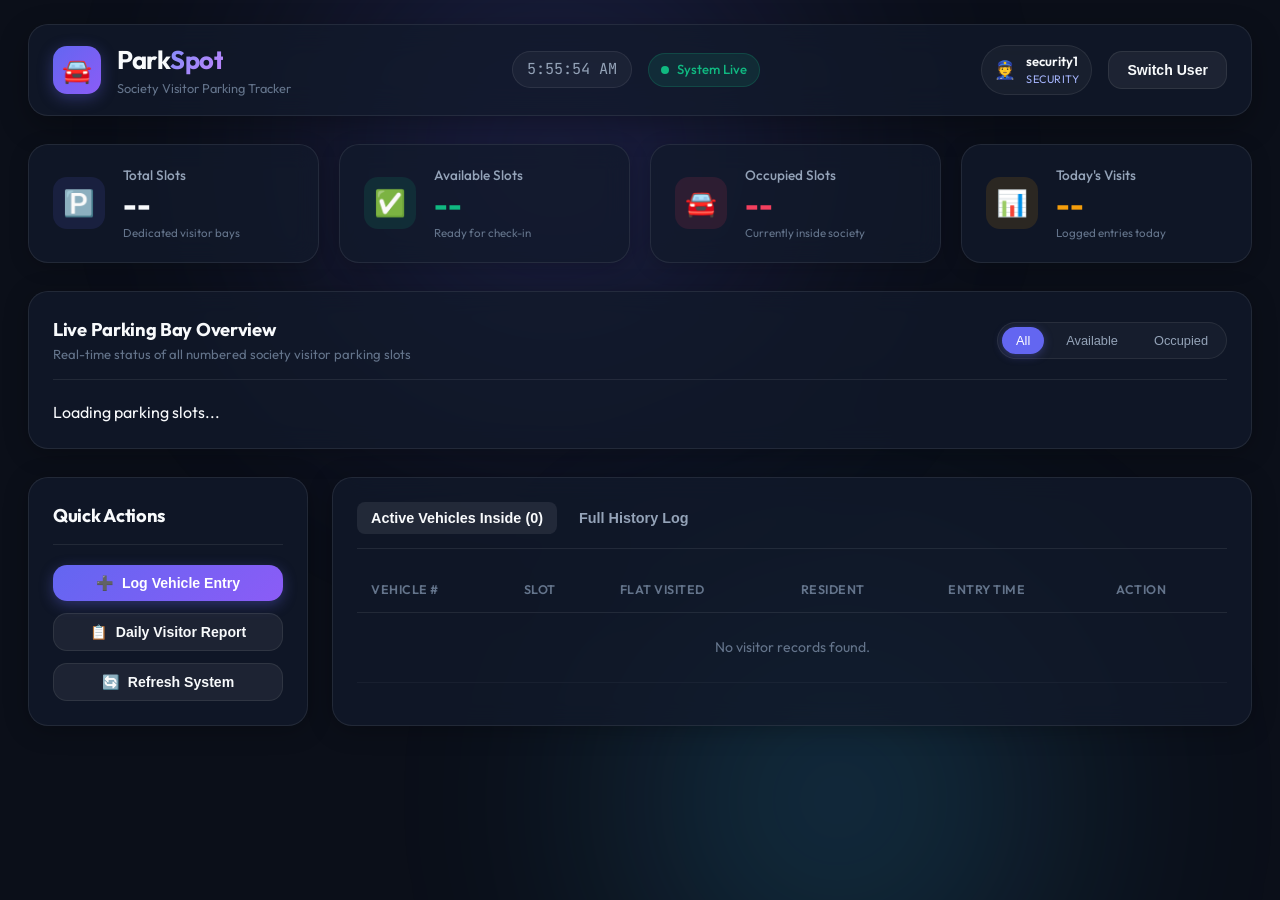
==== backend/src/main/resources/static/index.html @ 66706b8a "Add complete ParkSpot Spring Boot backend and frontend dashboard" ====
<!DOCTYPE html>
<html lang="en">
<head>
    <meta charset="UTF-8">
    <meta name="viewport" content="width=device-width, initial-scale=1.0">
    <title>ParkSpot — Society Visitor Parking Tracker</title>
    <meta name="description" content="A real-time smart visitor parking slot tracking and society access management system.">
    <!-- Google Fonts -->
    <link rel="preconnect" href="https://fonts.googleapis.com">
    <link rel="preconnect" href="https://fonts.gstatic.com" crossorigin>
    <link href="https://fonts.googleapis.com/css2?family=Outfit:wght@300;400;500;600;700;800&family=JetBrains+Mono:wght@400;500;700&display=swap" rel="stylesheet">
    <link rel="stylesheet" href="style.css">
</head>
<body>
    <!-- Background glowing ambient orbs -->
    <div class="bg-orb orb-primary"></div>
    <div class="bg-orb orb-secondary"></div>

    <div class="app-container">
        <!-- Top Navigation Bar -->
        <header class="navbar">
            <div class="brand">
                <div class="brand-icon">
                    <span class="pulse-ring"></span>
                    🚘
                </div>
                <div>
                    <h1 class="brand-title">Park<span>Spot</span></h1>
                    <p class="brand-tagline">Society Visitor Parking Tracker</p>
                </div>
            </div>

            <div class="nav-center">
                <div class="live-clock" id="live-clock">--:--:--</div>
                <div class="status-pill live-indicator">
                    <span class="blinking-dot"></span> System Live
                </div>
            </div>

            <div class="nav-actions">
                <div class="user-badge" id="user-badge">
                    <span class="user-avatar" id="user-avatar">👮</span>
                    <div class="user-info">
                        <span class="user-name" id="user-name">security1</span>
                        <span class="user-role" id="user-role">SECURITY</span>
                    </div>
                </div>
                <button class="btn btn-secondary" id="btn-auth" onclick="toggleAuthModal()">Switch User</button>
            </div>
        </header>

        <!-- Metrics Overview Section -->
        <section class="metrics-grid">
            <div class="metric-card" id="metric-total-card">
                <div class="metric-icon bg-indigo">🅿️</div>
                <div class="metric-content">
                    <span class="metric-label">Total Slots</span>
                    <h2 class="metric-value" id="stat-total-slots">--</h2>
                    <span class="metric-sub">Dedicated visitor bays</span>
                </div>
            </div>

            <div class="metric-card metric-card-free" id="metric-free-card">
                <div class="metric-icon bg-emerald">✅</div>
                <div class="metric-content">
                    <span class="metric-label">Available Slots</span>
                    <h2 class="metric-value text-emerald" id="stat-free-slots">--</h2>
                    <span class="metric-sub">Ready for check-in</span>
                </div>
            </div>

            <div class="metric-card metric-card-occupied" id="metric-occupied-card">
                <div class="metric-icon bg-rose">🚘</div>
                <div class="metric-content">
                    <span class="metric-label">Occupied Slots</span>
                    <h2 class="metric-value text-rose" id="stat-occupied-slots">--</h2>
                    <span class="metric-sub">Currently inside society</span>
                </div>
            </div>

            <div class="metric-card" id="metric-visits-card">
                <div class="metric-icon bg-amber">📊</div>
                <div class="metric-content">
                    <span class="metric-label">Today's Visits</span>
                    <h2 class="metric-value text-amber" id="stat-today-visits">--</h2>
                    <span class="metric-sub">Logged entries today</span>
                </div>
            </div>
        </section>

        <!-- Main Content Area -->
        <main class="main-layout">
            <!-- Left / Top: Interactive Parking Slot Bay -->
            <section class="card slot-bay-card">
                <div class="card-header">
                    <div>
                        <h3 class="card-title">Live Parking Bay Overview</h3>
                        <p class="card-subtitle">Real-time status of all numbered society visitor parking slots</p>
                    </div>
                    <div class="slot-filters">
                        <button class="filter-pill active" data-filter="ALL" onclick="filterSlots('ALL', this)">All</button>
                        <button class="filter-pill" data-filter="FREE" onclick="filterSlots('FREE', this)">Available</button>
                        <button class="filter-pill" data-filter="OCCUPIED" onclick="filterSlots('OCCUPIED', this)">Occupied</button>
                    </div>
                </div>

                <div class="slot-grid" id="slot-grid">
                    <!-- Populated dynamically via JS -->
                    <div class="loading-state">Loading parking slots...</div>
                </div>
            </section>

            <!-- Right / Bottom: Action Bar & Active Visitors Board -->
            <section class="content-split">
                <!-- Action Controls -->
                <div class="card actions-card">
                    <div class="card-header">
                        <h3 class="card-title">Quick Actions</h3>
                    </div>
                    <div class="actions-wrapper">
                        <button class="btn btn-primary btn-block" id="btn-open-entry-modal" onclick="openEntryModal()">
                            <span class="btn-icon">➕</span> Log Vehicle Entry
                        </button>
                        <button class="btn btn-secondary btn-block" id="btn-open-report-modal" onclick="openReportModal()">
                            <span class="btn-icon">📋</span> Daily Visitor Report
                        </button>
                        <button class="btn btn-secondary btn-block" id="btn-refresh-all" onclick="refreshData()">
                            <span class="btn-icon">🔄</span> Refresh System
                        </button>
                    </div>
                </div>

                <!-- Active Visitors Tracker -->
                <div class="card visitors-card">
                    <div class="card-header">
                        <div class="tabs-header">
                            <button class="tab-btn active" id="tab-active-btn" onclick="switchVisitorTab('ACTIVE')">
                                Active Vehicles Inside (<span id="active-count-badge">0</span>)
                            </button>
                            <button class="tab-btn" id="tab-history-btn" onclick="switchVisitorTab('HISTORY')">
                                Full History Log
                            </button>
                        </div>
                        <div class="search-box" id="history-search-container" style="display: none;">
                            <input type="text" id="visitor-search-input" placeholder="Search vehicle or flat..." oninput="handleSearchVisitors(this.value)">
                        </div>
                    </div>

                    <div class="table-container">
                        <table class="data-table" id="visitors-table">
                            <thead>
                                <tr>
                                    <th>Vehicle #</th>
                                    <th>Slot</th>
                                    <th>Flat Visited</th>
                                    <th>Resident</th>
                                    <th>Entry Time</th>
                                    <th id="th-exit-or-status">Action</th>
                                </tr>
                            </thead>
                            <tbody id="visitors-tbody">
                                <!-- Populated dynamically -->
                            </tbody>
                        </table>
                    </div>
                </div>
            </section>
        </main>
    </div>

    <!-- MODAL: Log Vehicle Entry -->
    <div class="modal-overlay" id="modal-entry">
        <div class="modal-box">
            <div class="modal-header">
                <div class="modal-title-group">
                    <span class="modal-badge-icon">🚘</span>
                    <h3>Register Vehicle Entry</h3>
                </div>
                <button class="modal-close-btn" onclick="closeModal('modal-entry')">&times;</button>
            </div>
            <form id="form-entry" onsubmit="handleRegisterEntry(event)">
                <div class="form-group">
                    <label for="input-vehicle-number">Vehicle Registration Number</label>
                    <input type="text" id="input-vehicle-number" class="form-control" placeholder="e.g. TN38AB1234" required autocomplete="off" style="text-transform: uppercase;">
                    <span class="form-hint">Standard format: State + District + Series + Digits</span>
                </div>

                <div class="form-row">
                    <div class="form-group">
                        <label for="select-flat">Flat Being Visited</label>
                        <select id="select-flat" class="form-control" required>
                            <option value="">Select Flat...</option>
                        </select>
                    </div>

                    <div class="form-group">
                        <label for="select-slot">Assign Parking Slot</label>
                        <select id="select-slot" class="form-control" required>
                            <option value="">Select Free Slot...</option>
                        </select>
                    </div>
                </div>

                <div class="modal-alert-box alert-info">
                    ℹ️ <strong>Business Rule Enforced:</strong> The server will verify the slot is currently free and timestamp entry automatically. Occupied slots cannot be double-booked.
                </div>

                <div class="modal-footer">
                    <button type="button" class="btn btn-secondary" onclick="closeModal('modal-entry')">Cancel</button>
                    <button type="submit" class="btn btn-primary" id="btn-submit-entry">Confirm & Park Vehicle</button>
                </div>
            </form>
        </div>
    </div>

    <!-- MODAL: Daily Visitor Report -->
    <div class="modal-overlay" id="modal-report">
        <div class="modal-box modal-wide">
            <div class="modal-header">
                <div class="modal-title-group">
                    <span class="modal-badge-icon">📊</span>
                    <h3>Daily Society Visitor Report</h3>
                </div>
                <button class="modal-close-btn" onclick="closeModal('modal-report')">&times;</button>
            </div>
            
            <div class="report-controls">
                <div class="date-picker-group">
                    <label for="report-date-input">Select Date:</label>
                    <input type="date" id="report-date-input" class="form-control date-input" onchange="loadDailyReport(this.value)">
                </div>
                <div class="report-summary-badges">
                    <span class="badge badge-indigo">Total: <strong id="rep-stat-total">0</strong></span>
                    <span class="badge badge-rose">Still Inside: <strong id="rep-stat-inside">0</strong></span>
                    <span class="badge badge-emerald">Exited: <strong id="rep-stat-exited">0</strong></span>
                </div>
            </div>

            <div class="table-container report-table-container">
                <table class="data-table">
                    <thead>
                        <tr>
                            <th>Vehicle Number</th>
                            <th>Slot</th>
                            <th>Flat</th>
                            <th>Resident</th>
                            <th>Entry Time</th>
                            <th>Exit Time</th>
                            <th>Status</th>
                        </tr>
                    </thead>
                    <tbody id="report-tbody">
                        <!-- Populated dynamically -->
                    </tbody>
                </table>
            </div>

            <div class="modal-footer">
                <button type="button" class="btn btn-secondary" onclick="closeModal('modal-report')">Close</button>
            </div>
        </div>
    </div>

    <!-- MODAL: Switch / Login User -->
    <div class="modal-overlay" id="modal-auth">
        <div class="modal-box">
            <div class="modal-header">
                <div class="modal-title-group">
                    <span class="modal-badge-icon">🔐</span>
                    <h3>Switch User Account</h3>
                </div>
                <button class="modal-close-btn" onclick="closeModal('modal-auth')">&times;</button>
            </div>
            <form id="form-auth" onsubmit="handleLogin(event)">
                <div class="form-group">
                    <label for="input-username">Username</label>
                    <input type="text" id="input-username" class="form-control" placeholder="admin or security1" required autocomplete="username">
                </div>

                <div class="form-group">
                    <label for="input-password">Password</label>
                    <input type="password" id="input-password" class="form-control" placeholder="Password" required autocomplete="current-password">
                </div>

                <div class="quick-credentials">
                    <p class="quick-title">Quick Demo Logins:</p>
                    <div class="quick-btn-group">
                        <button type="button" class="btn btn-xs btn-outline" onclick="fillCredentials('security1', 'password123')">👮 Security Guard (security1)</button>
                        <button type="button" class="btn btn-xs btn-outline" onclick="fillCredentials('admin', 'admin123')">👑 Admin (admin)</button>
                    </div>
                </div>

                <div class="modal-footer">
                    <button type="button" class="btn btn-secondary" onclick="closeModal('modal-auth')">Cancel</button>
                    <button type="submit" class="btn btn-primary">Sign In & Generate JWT</button>
                </div>
            </form>
        </div>
    </div>

    <!-- Toast Notification Container -->
    <div class="toast-container" id="toast-container"></div>

    <script src="app.js"></script>
</body>
</html>
---- backend/src/main/resources/static/style.css ----
/* ========================================================
   ParkSpot — Modern Dark Glassmorphic Design System
   ======================================================== */

:root {
    --bg-main: #0b0f19;
    --bg-surface: rgba(18, 26, 43, 0.75);
    --bg-surface-hover: rgba(28, 39, 64, 0.85);
    --bg-card: rgba(23, 32, 54, 0.6);
    --border-color: rgba(255, 255, 255, 0.08);
    --border-focus: rgba(99, 102, 241, 0.5);

    --primary: #6366f1;
    --primary-hover: #4f46e5;
    --primary-glow: rgba(99, 102, 241, 0.35);

    --emerald: #10b981;
    --emerald-glow: rgba(16, 185, 129, 0.3);
    --emerald-bg: rgba(16, 185, 129, 0.12);

    --rose: #f43f5e;
    --rose-glow: rgba(244, 63, 94, 0.3);
    --rose-bg: rgba(244, 63, 94, 0.12);

    --amber: #f59e0b;
    --amber-glow: rgba(245, 158, 11, 0.3);
    --amber-bg: rgba(245, 158, 11, 0.12);

    --indigo-bg: rgba(99, 102, 241, 0.12);

    --text-primary: #f8fafc;
    --text-secondary: #94a3b8;
    --text-muted: #64748b;

    --radius-sm: 8px;
    --radius-md: 14px;
    --radius-lg: 20px;
    --radius-full: 9999px;

    --font-main: 'Outfit', -apple-system, BlinkMacSystemFont, 'Segoe UI', Roboto, sans-serif;
    --font-mono: 'JetBrains Mono', monospace;

    --transition: all 0.25s cubic-bezier(0.16, 1, 0.3, 1);
}

* {
    box-sizing: border-box;
    margin: 0;
    padding: 0;
}

body {
    background-color: var(--bg-main);
    color: var(--text-primary);
    font-family: var(--font-main);
    min-height: 100vh;
    overflow-x: hidden;
    position: relative;
    line-height: 1.5;
}

/* Ambient Background Lights */
.bg-orb {
    position: fixed;
    border-radius: 50%;
    filter: blur(120px);
    opacity: 0.25;
    z-index: -1;
    pointer-events: none;
}
.orb-primary {
    top: -150px;
    left: 20%;
    width: 600px;
    height: 600px;
    background: radial-gradient(circle, var(--primary), transparent);
}
.orb-secondary {
    bottom: -150px;
    right: 15%;
    width: 500px;
    height: 500px;
    background: radial-gradient(circle, #38bdf8, transparent);
}

.app-container {
    max-width: 1400px;
    margin: 0 auto;
    padding: 24px 28px 48px;
}

/* ========================================================
   Header & Navbar
   ======================================================== */
.navbar {
    display: flex;
    justify-content: space-between;
    align-items: center;
    padding: 16px 24px;
    background: var(--bg-surface);
    backdrop-filter: blur(16px);
    -webkit-backdrop-filter: blur(16px);
    border: 1px solid var(--border-color);
    border-radius: var(--radius-lg);
    margin-bottom: 28px;
    box-shadow: 0 10px 30px rgba(0, 0, 0, 0.3);
}

.brand {
    display: flex;
    align-items: center;
    gap: 16px;
}

.brand-icon {
    width: 48px;
    height: 48px;
    border-radius: var(--radius-md);
    background: linear-gradient(135deg, var(--primary), #8b5cf6);
    display: flex;
    align-items: center;
    justify-content: center;
    font-size: 1.5rem;
    position: relative;
    box-shadow: 0 4px 15px var(--primary-glow);
}

.brand-title {
    font-size: 1.6rem;
    font-weight: 700;
    letter-spacing: -0.5px;
}

.brand-title span {
    background: linear-gradient(135deg, #818cf8, #c084fc);
    -webkit-background-clip: text;
    -webkit-text-fill-color: transparent;
}

.brand-tagline {
    font-size: 0.8rem;
    color: var(--text-muted);
}

.nav-center {
    display: flex;
    align-items: center;
    gap: 16px;
}

.live-clock {
    font-family: var(--font-mono);
    font-size: 0.95rem;
    background: rgba(255, 255, 255, 0.04);
    padding: 6px 14px;
    border-radius: var(--radius-full);
    border: 1px solid var(--border-color);
    color: var(--text-secondary);
}

.status-pill {
    display: flex;
    align-items: center;
    gap: 8px;
    font-size: 0.82rem;
    padding: 6px 12px;
    border-radius: var(--radius-full);
    font-weight: 500;
}

.live-indicator {
    background: var(--emerald-bg);
    color: var(--emerald);
    border: 1px solid rgba(16, 185, 129, 0.2);
}

.blinking-dot {
    width: 8px;
    height: 8px;
    background-color: var(--emerald);
    border-radius: 50%;
    animation: blink 1.8s infinite;
}

@keyframes blink {
    0%, 100% { opacity: 1; transform: scale(1); }
    50% { opacity: 0.3; transform: scale(0.85); }
}

.nav-actions {
    display: flex;
    align-items: center;
    gap: 16px;
}

.user-badge {
    display: flex;
    align-items: center;
    gap: 10px;
    background: rgba(255, 255, 255, 0.04);
    padding: 6px 12px;
    border-radius: var(--radius-full);
    border: 1px solid var(--border-color);
}

.user-avatar {
    font-size: 1.1rem;
}

.user-info {
    display: flex;
    flex-direction: column;
}

.user-name {
    font-size: 0.82rem;
    font-weight: 600;
}

.user-role {
    font-size: 0.68rem;
    color: #a5b4fc;
    letter-spacing: 0.5px;
}

/* ========================================================
   Metrics Grid
   ======================================================== */
.metrics-grid {
    display: grid;
    grid-template-columns: repeat(auto-fit, minmax(240px, 1fr));
    gap: 20px;
    margin-bottom: 28px;
}

.metric-card {
    background: var(--bg-surface);
    backdrop-filter: blur(12px);
    border: 1px solid var(--border-color);
    border-radius: var(--radius-lg);
    padding: 20px 24px;
    display: flex;
    align-items: center;
    gap: 18px;
    box-shadow: 0 4px 20px rgba(0, 0, 0, 0.2);
    transition: var(--transition);
}

.metric-card:hover {
    transform: translateY(-3px);
    border-color: rgba(255, 255, 255, 0.15);
}

.metric-icon {
    width: 52px;
    height: 52px;
    border-radius: var(--radius-md);
    display: flex;
    align-items: center;
    justify-content: center;
    font-size: 1.6rem;
    flex-shrink: 0;
}

.bg-indigo { background: var(--indigo-bg); color: var(--primary); }
.bg-emerald { background: var(--emerald-bg); color: var(--emerald); }
.bg-rose { background: var(--rose-bg); color: var(--rose); }
.bg-amber { background: var(--amber-bg); color: var(--amber); }

.metric-content {
    display: flex;
    flex-direction: column;
}

.metric-label {
    font-size: 0.85rem;
    color: var(--text-secondary);
    font-weight: 500;
}

.metric-value {
    font-size: 1.85rem;
    font-weight: 800;
    line-height: 1.2;
    margin: 2px 0;
}

.metric-sub {
    font-size: 0.72rem;
    color: var(--text-muted);
}

.text-emerald { color: var(--emerald); }
.text-rose { color: var(--rose); }
.text-amber { color: var(--amber); }

/* ========================================================
   Card Containers
   ======================================================== */
.card {
    background: var(--bg-surface);
    backdrop-filter: blur(12px);
    border: 1px solid var(--border-color);
    border-radius: var(--radius-lg);
    padding: 24px;
    box-shadow: 0 4px 24px rgba(0, 0, 0, 0.25);
    margin-bottom: 28px;
}

.card-header {
    display: flex;
    justify-content: space-between;
    align-items: center;
    margin-bottom: 20px;
    padding-bottom: 14px;
    border-bottom: 1px solid var(--border-color);
}

.card-title {
    font-size: 1.15rem;
    font-weight: 700;
    letter-spacing: -0.3px;
}

.card-subtitle {
    font-size: 0.82rem;
    color: var(--text-muted);
    margin-top: 2px;
}

/* Slot Filters */
.slot-filters {
    display: flex;
    gap: 8px;
    background: rgba(255, 255, 255, 0.03);
    padding: 4px;
    border-radius: var(--radius-full);
    border: 1px solid var(--border-color);
}

.filter-pill {
    background: transparent;
    border: none;
    color: var(--text-secondary);
    padding: 6px 14px;
    border-radius: var(--radius-full);
    font-size: 0.8rem;
    font-weight: 500;
    cursor: pointer;
    transition: var(--transition);
}

.filter-pill.active {
    background: var(--primary);
    color: #fff;
    box-shadow: 0 2px 10px var(--primary-glow);
}

/* ========================================================
   Parking Slot Grid
   ======================================================== */
.slot-grid {
    display: grid;
    grid-template-columns: repeat(auto-fill, minmax(210px, 1fr));
    gap: 18px;
}

.slot-card {
    background: var(--bg-card);
    border: 1px solid var(--border-color);
    border-radius: var(--radius-md);
    padding: 16px;
    position: relative;
    display: flex;
    flex-direction: column;
    justify-content: space-between;
    min-height: 165px;
    transition: var(--transition);
    overflow: hidden;
}

.slot-card::before {
    content: '';
    position: absolute;
    top: 0;
    left: 0;
    right: 0;
    height: 4px;
    background: transparent;
    transition: var(--transition);
}

.slot-card.status-free {
    border-color: rgba(16, 185, 129, 0.25);
    background: linear-gradient(180deg, rgba(16, 185, 129, 0.05) 0%, rgba(18, 26, 43, 0.7) 100%);
    cursor: pointer;
}

.slot-card.status-free::before {
    background: var(--emerald);
    box-shadow: 0 0 10px var(--emerald-glow);
}

.slot-card.status-free:hover {
    transform: translateY(-4px);
    border-color: var(--emerald);
    box-shadow: 0 8px 24px rgba(16, 185, 129, 0.2);
}

.slot-card.status-occupied {
    border-color: rgba(244, 63, 94, 0.35);
    background: linear-gradient(180deg, rgba(244, 63, 94, 0.06) 0%, rgba(18, 26, 43, 0.8) 100%);
}

.slot-card.status-occupied::before {
    background: var(--rose);
    box-shadow: 0 0 10px var(--rose-glow);
}

.slot-card-top {
    display: flex;
    justify-content: space-between;
    align-items: center;
    margin-bottom: 12px;
}

.slot-number-badge {
    font-size: 1.15rem;
    font-weight: 800;
    font-family: var(--font-mono);
}

.slot-badge {
    font-size: 0.7rem;
    font-weight: 700;
    letter-spacing: 0.5px;
    padding: 3px 8px;
    border-radius: var(--radius-full);
}

.badge-free {
    background: var(--emerald-bg);
    color: var(--emerald);
    border: 1px solid rgba(16, 185, 129, 0.3);
}

.badge-occupied {
    background: var(--rose-bg);
    color: var(--rose);
    border: 1px solid rgba(244, 63, 94, 0.3);
}

/* Number Plate Badge */
.number-plate {
    background: #facc15;
    color: #1e293b;
    font-family: var(--font-mono);
    font-weight: 700;
    font-size: 0.95rem;
    letter-spacing: 1px;
    padding: 6px 10px;
    border-radius: var(--radius-sm);
    text-align: center;
    box-shadow: 0 2px 8px rgba(0, 0, 0, 0.4), inset 0 1px 0 rgba(255, 255, 255, 0.6);
    border: 1px solid #ca8a04;
    margin: 8px 0;
}

.slot-details {
    font-size: 0.78rem;
    color: var(--text-secondary);
    display: flex;
    flex-direction: column;
    gap: 3px;
    margin-bottom: 12px;
}

.slot-details strong {
    color: var(--text-primary);
}

.slot-free-hint {
    color: var(--emerald);
    font-size: 0.78rem;
    display: flex;
    align-items: center;
    gap: 4px;
    margin: 18px 0;
}

/* ========================================================
   Content Split Layout (Actions + Table)
   ======================================================== */
.content-split {
    display: grid;
    grid-template-columns: 280px 1fr;
    gap: 24px;
}

.actions-wrapper {
    display: flex;
    flex-direction: column;
    gap: 12px;
}

/* Tabs */
.tabs-header {
    display: flex;
    gap: 8px;
}

.tab-btn {
    background: transparent;
    border: none;
    color: var(--text-secondary);
    font-size: 0.9rem;
    font-weight: 600;
    padding: 8px 14px;
    border-radius: var(--radius-sm);
    cursor: pointer;
    transition: var(--transition);
}

.tab-btn.active {
    background: rgba(255, 255, 255, 0.08);
    color: var(--text-primary);
}

.search-box input {
    background: rgba(255, 255, 255, 0.05);
    border: 1px solid var(--border-color);
    border-radius: var(--radius-full);
    color: var(--text-primary);
    padding: 6px 14px;
    font-size: 0.8rem;
    outline: none;
    width: 200px;
    transition: var(--transition);
}

.search-box input:focus {
    border-color: var(--primary);
    width: 230px;
}

/* ========================================================
   Tables
   ======================================================== */
.table-container {
    overflow-x: auto;
}

.data-table {
    width: 100%;
    border-collapse: collapse;
    font-size: 0.88rem;
    text-align: left;
}

.data-table th {
    padding: 12px 14px;
    color: var(--text-muted);
    font-weight: 600;
    font-size: 0.78rem;
    text-transform: uppercase;
    letter-spacing: 0.5px;
    border-bottom: 1px solid var(--border-color);
}

.data-table td {
    padding: 14px;
    border-bottom: 1px solid rgba(255, 255, 255, 0.04);
    vertical-align: middle;
}

.data-table tbody tr:hover {
    background: rgba(255, 255, 255, 0.02);
}

.plate-cell {
    font-family: var(--font-mono);
    font-weight: 600;
    color: #e2e8f0;
}

.flat-badge {
    background: rgba(255, 255, 255, 0.06);
    padding: 3px 8px;
    border-radius: var(--radius-sm);
    font-weight: 500;
    font-family: var(--font-mono);
}

.time-stamp {
    font-size: 0.8rem;
    color: var(--text-secondary);
    font-family: var(--font-mono);
}

/* ========================================================
   Buttons
   ======================================================== */
.btn {
    display: inline-flex;
    align-items: center;
    justify-content: center;
    gap: 8px;
    padding: 10px 18px;
    border-radius: var(--radius-md);
    font-size: 0.88rem;
    font-weight: 600;
    border: none;
    cursor: pointer;
    transition: var(--transition);
    text-decoration: none;
}

.btn-primary {
    background: linear-gradient(135deg, var(--primary), #8b5cf6);
    color: #ffffff;
    box-shadow: 0 4px 14px var(--primary-glow);
}

.btn-primary:hover {
    background: linear-gradient(135deg, var(--primary-hover), #7c3aed);
    transform: translateY(-2px);
    box-shadow: 0 6px 20px var(--primary-glow);
}

.btn-secondary {
    background: rgba(255, 255, 255, 0.06);
    color: var(--text-primary);
    border: 1px solid var(--border-color);
}

.btn-secondary:hover {
    background: rgba(255, 255, 255, 0.12);
    border-color: rgba(255, 255, 255, 0.2);
}

.btn-danger {
    background: linear-gradient(135deg, var(--rose), #e11d48);
    color: #ffffff;
    box-shadow: 0 3px 12px var(--rose-glow);
}

.btn-danger:hover {
    transform: translateY(-2px);
    box-shadow: 0 5px 16px var(--rose-glow);
}

.btn-xs {
    padding: 4px 10px;
    font-size: 0.75rem;
    border-radius: var(--radius-sm);
}

.btn-sm {
    padding: 6px 12px;
    font-size: 0.8rem;
    border-radius: var(--radius-sm);
}

.btn-outline {
    background: transparent;
    border: 1px solid var(--border-color);
    color: var(--text-secondary);
}

.btn-outline:hover {
    background: rgba(255, 255, 255, 0.05);
    color: var(--text-primary);
}

.btn-block {
    width: 100%;
}

/* ========================================================
   Modals
   ======================================================== */
.modal-overlay {
    position: fixed;
    top: 0;
    left: 0;
    right: 0;
    bottom: 0;
    background: rgba(0, 0, 0, 0.7);
    backdrop-filter: blur(8px);
    -webkit-backdrop-filter: blur(8px);
    display: none;
    align-items: center;
    justify-content: center;
    z-index: 999;
    padding: 20px;
}

.modal-overlay.active {
    display: flex;
    animation: fadeIn 0.2s ease-out;
}

@keyframes fadeIn {
    from { opacity: 0; }
    to { opacity: 1; }
}

.modal-box {
    background: #111827;
    border: 1px solid rgba(255, 255, 255, 0.12);
    border-radius: var(--radius-lg);
    width: 100%;
    max-width: 520px;
    padding: 28px;
    box-shadow: 0 20px 50px rgba(0, 0, 0, 0.6);
    position: relative;
    animation: slideUp 0.25s cubic-bezier(0.16, 1, 0.3, 1);
}

.modal-wide {
    max-width: 820px;
}

@keyframes slideUp {
    from { transform: translateY(20px); opacity: 0; }
    to { transform: translateY(0); opacity: 1; }
}

.modal-header {
    display: flex;
    justify-content: space-between;
    align-items: center;
    margin-bottom: 20px;
    padding-bottom: 12px;
    border-bottom: 1px solid var(--border-color);
}

.modal-title-group {
    display: flex;
    align-items: center;
    gap: 12px;
}

.modal-badge-icon {
    font-size: 1.4rem;
}

.modal-close-btn {
    background: transparent;
    border: none;
    font-size: 1.8rem;
    color: var(--text-muted);
    cursor: pointer;
    line-height: 1;
}

.modal-close-btn:hover {
    color: var(--text-primary);
}

/* Forms */
.form-group {
    margin-bottom: 18px;
}

.form-group label {
    display: block;
    font-size: 0.82rem;
    font-weight: 600;
    color: var(--text-secondary);
    margin-bottom: 6px;
}

.form-control {
    width: 100%;
    padding: 10px 14px;
    background: rgba(255, 255, 255, 0.05);
    border: 1px solid var(--border-color);
    border-radius: var(--radius-md);
    color: var(--text-primary);
    font-family: inherit;
    font-size: 0.95rem;
    transition: var(--transition);
}

.form-control:focus {
    outline: none;
    border-color: var(--primary);
    box-shadow: 0 0 0 3px var(--primary-glow);
    background: rgba(255, 255, 255, 0.08);
}

.form-control option {
    background: #111827;
    color: var(--text-primary);
}

.form-row {
    display: grid;
    grid-template-columns: 1fr 1fr;
    gap: 14px;
}

.form-hint {
    font-size: 0.72rem;
    color: var(--text-muted);
    margin-top: 4px;
    display: block;
}

.modal-alert-box {
    padding: 12px 14px;
    border-radius: var(--radius-sm);
    font-size: 0.8rem;
    line-height: 1.4;
    margin-bottom: 20px;
}

.alert-info {
    background: rgba(99, 102, 241, 0.1);
    border: 1px solid rgba(99, 102, 241, 0.25);
    color: #c7d2fe;
}

.modal-footer {
    display: flex;
    justify-content: flex-end;
    gap: 12px;
    margin-top: 24px;
    padding-top: 14px;
    border-top: 1px solid var(--border-color);
}

/* Quick Credentials */
.quick-credentials {
    background: rgba(255, 255, 255, 0.03);
    padding: 12px;
    border-radius: var(--radius-md);
    margin-top: 14px;
}

.quick-title {
    font-size: 0.75rem;
    color: var(--text-muted);
    margin-bottom: 8px;
}

.quick-btn-group {
    display: flex;
    gap: 8px;
    flex-wrap: wrap;
}

/* Report Modal Specifics */
.report-controls {
    display: flex;
    justify-content: space-between;
    align-items: center;
    margin-bottom: 18px;
    gap: 16px;
    flex-wrap: wrap;
}

.date-picker-group {
    display: flex;
    align-items: center;
    gap: 10px;
}

.date-input {
    width: auto;
}

.report-summary-badges {
    display: flex;
    gap: 10px;
}

.badge {
    padding: 6px 12px;
    border-radius: var(--radius-full);
    font-size: 0.8rem;
    font-weight: 500;
}

.badge-indigo { background: var(--indigo-bg); color: #818cf8; }
.badge-emerald { background: var(--emerald-bg); color: var(--emerald); }
.badge-rose { background: var(--rose-bg); color: var(--rose); }

/* ========================================================
   Toast Notifications
   ======================================================== */
.toast-container {
    position: fixed;
    bottom: 24px;
    right: 24px;
    display: flex;
    flex-direction: column;
    gap: 10px;
    z-index: 9999;
}

.toast {
    min-width: 300px;
    max-width: 420px;
    padding: 14px 18px;
    border-radius: var(--radius-md);
    backdrop-filter: blur(12px);
    box-shadow: 0 10px 30px rgba(0, 0, 0, 0.4);
    display: flex;
    align-items: flex-start;
    gap: 12px;
    animation: toastSlideIn 0.3s cubic-bezier(0.16, 1, 0.3, 1);
    font-size: 0.85rem;
    line-height: 1.4;
}

@keyframes toastSlideIn {
    from { transform: translateX(100%); opacity: 0; }
    to { transform: translateX(0); opacity: 1; }
}

.toast-success {
    background: rgba(16, 185, 129, 0.9);
    color: #ffffff;
    border: 1px solid rgba(255, 255, 255, 0.2);
}

.toast-error {
    background: rgba(225, 29, 72, 0.95);
    color: #ffffff;
    border: 1px solid rgba(255, 255, 255, 0.2);
}

.toast-info {
    background: rgba(79, 70, 229, 0.92);
    color: #ffffff;
    border: 1px solid rgba(255, 255, 255, 0.2);
}

/* ========================================================
   Responsive Media Queries
   ======================================================== */
@media (max-width: 1024px) {
    .content-split {
        grid-template-columns: 1fr;
    }
}

@media (max-width: 768px) {
    .navbar {
        flex-direction: column;
        gap: 14px;
        align-items: flex-start;
    }
    .nav-actions {
        width: 100%;
        justify-content: space-between;
    }
    .form-row {
        grid-template-columns: 1fr;
    }
}
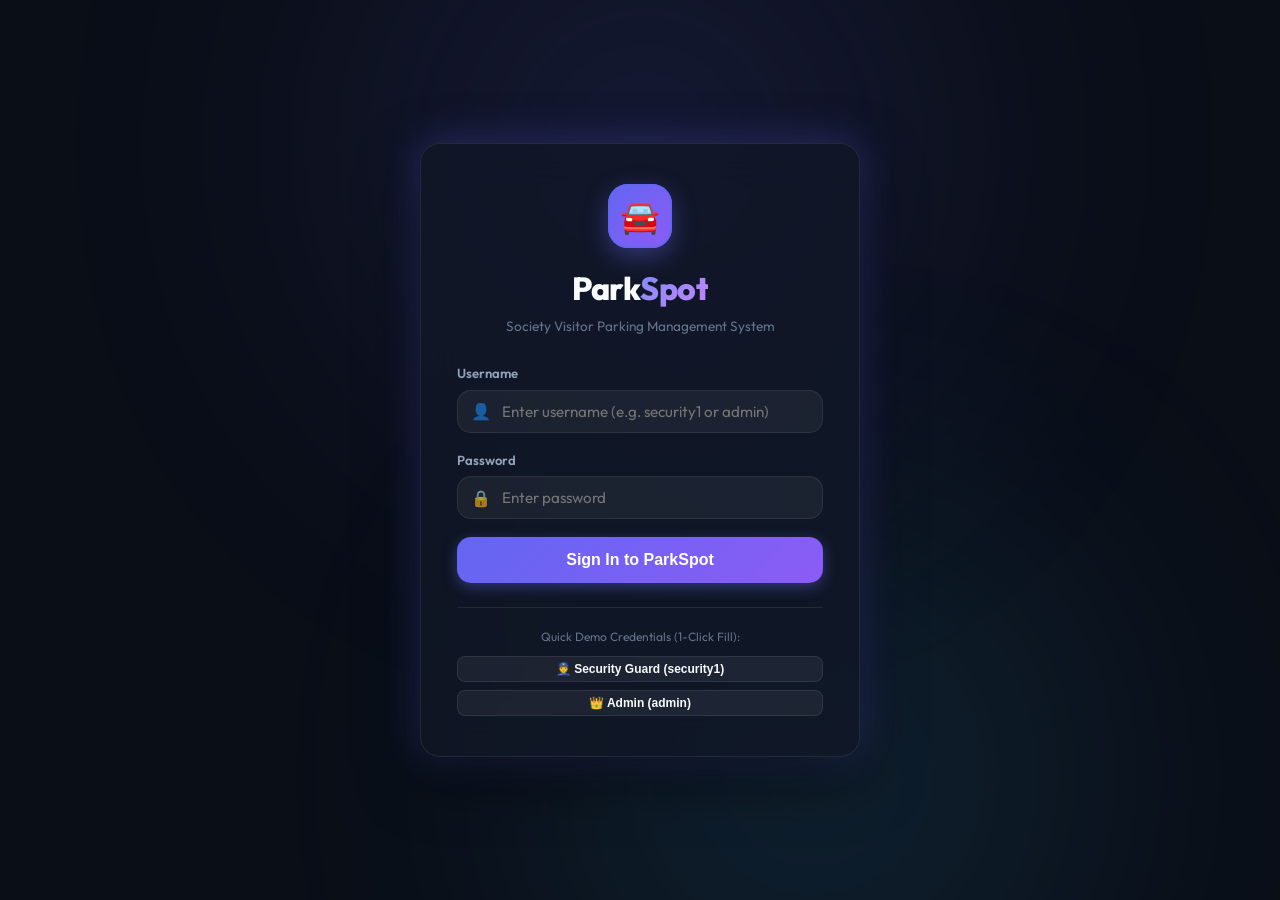
==== commit 57a42851: "Update frontend with multi-page navigation and Login gate" ====
--- a/backend/src/main/resources/static/index.html
+++ b/backend/src/main/resources/static/index.html
@@ -3,8 +3,8 @@
 <head>
     <meta charset="UTF-8">
     <meta name="viewport" content="width=device-width, initial-scale=1.0">
-    <title>ParkSpot — Society Visitor Parking Tracker</title>
-    <meta name="description" content="A real-time smart visitor parking slot tracking and society access management system.">
+    <title>ParkSpot — Society Visitor Parking Management</title>
+    <meta name="description" content="Secure, real-time residential visitor parking slot management system.">
     <!-- Google Fonts -->
     <link rel="preconnect" href="https://fonts.googleapis.com">
     <link rel="preconnect" href="https://fonts.gstatic.com" crossorigin>
@@ -12,32 +12,99 @@
     <link rel="stylesheet" href="style.css">
 </head>
 <body>
-    <!-- Background glowing ambient orbs -->
+    <!-- Ambient Background Lighting -->
     <div class="bg-orb orb-primary"></div>
     <div class="bg-orb orb-secondary"></div>
 
-    <div class="app-container">
+    <!-- ========================================================
+         VIEW 1: SIGN IN / LOGIN GATE (First screen user sees)
+         ======================================================== -->
+    <section class="auth-gate-screen" id="view-login">
+        <div class="auth-card">
+            <div class="auth-brand">
+                <div class="brand-icon lg">
+                    <span class="pulse-ring"></span>
+                    🚘
+                </div>
+                <h1 class="auth-title">Park<span>Spot</span></h1>
+                <p class="auth-subtitle">Society Visitor Parking Management System</p>
+            </div>
+
+            <div class="auth-body">
+                <form id="login-form" onsubmit="handleAuthSubmit(event)">
+                    <div class="form-group">
+                        <label for="login-username">Username</label>
+                        <div class="input-with-icon">
+                            <span class="input-icon">👤</span>
+                            <input type="text" id="login-username" class="form-control" placeholder="Enter username (e.g. security1 or admin)" required autocomplete="username">
+                        </div>
+                    </div>
+
+                    <div class="form-group">
+                        <label for="login-password">Password</label>
+                        <div class="input-with-icon">
+                            <span class="input-icon">🔒</span>
+                            <input type="password" id="login-password" class="form-control" placeholder="Enter password" required autocomplete="current-password">
+                        </div>
+                    </div>
+
+                    <button type="submit" class="btn btn-primary btn-block btn-lg" id="btn-login-submit">
+                        Sign In to ParkSpot
+                    </button>
+                </form>
+
+                <div class="demo-logins-box">
+                    <span class="demo-hint">Quick Demo Credentials (1-Click Fill):</span>
+                    <div class="demo-buttons">
+                        <button type="button" class="btn btn-secondary btn-xs" onclick="quickFillAuth('security1', 'password123')">
+                            👮 Security Guard (security1)
+                        </button>
+                        <button type="button" class="btn btn-secondary btn-xs" onclick="quickFillAuth('admin', 'admin123')">
+                            👑 Admin (admin)
+                        </button>
+                    </div>
+                </div>
+            </div>
+        </div>
+    </section>
+
+    <!-- ========================================================
+         MAIN APPLICATION SHELL (Hidden until logged in)
+         ======================================================== -->
+    <div class="app-shell" id="app-shell" style="display: none;">
         <!-- Top Navigation Bar -->
         <header class="navbar">
-            <div class="brand">
+            <div class="brand" onclick="navigateTo('dashboard')">
                 <div class="brand-icon">
                     <span class="pulse-ring"></span>
                     🚘
                 </div>
                 <div>
-                    <h1 class="brand-title">Park<span>Spot</span></h1>
-                    <p class="brand-tagline">Society Visitor Parking Tracker</p>
-                </div>
-            </div>
-
-            <div class="nav-center">
+                    <h2 class="brand-title">Park<span>Spot</span></h2>
+                    <p class="brand-tagline">Society Visitor Parking</p>
+                </div>
+            </div>
+
+            <!-- Page Navigation Tabs -->
+            <nav class="nav-links">
+                <button class="nav-link-btn active" id="nav-dashboard" onclick="navigateTo('dashboard')">
+                    <span class="nav-icon">📊</span> Dashboard
+                </button>
+                <button class="nav-link-btn" id="nav-bays" onclick="navigateTo('bays')">
+                    <span class="nav-icon">🅿️</span> Parking Bays
+                </button>
+                <button class="nav-link-btn" id="nav-actions" onclick="navigateTo('actions')">
+                    <span class="nav-icon">⚡</span> Quick Actions
+                </button>
+                <button class="nav-link-btn" id="nav-history" onclick="navigateTo('history')">
+                    <span class="nav-icon">📋</span> Visitor History
+                </button>
+            </nav>
+
+            <!-- User Info, Clock & Logout -->
+            <div class="nav-user-panel">
                 <div class="live-clock" id="live-clock">--:--:--</div>
-                <div class="status-pill live-indicator">
-                    <span class="blinking-dot"></span> System Live
-                </div>
-            </div>
-
-            <div class="nav-actions">
+                
                 <div class="user-badge" id="user-badge">
                     <span class="user-avatar" id="user-avatar">👮</span>
                     <div class="user-info">
@@ -45,257 +112,306 @@
                         <span class="user-role" id="user-role">SECURITY</span>
                     </div>
                 </div>
-                <button class="btn btn-secondary" id="btn-auth" onclick="toggleAuthModal()">Switch User</button>
+
+                <button class="btn btn-logout" onclick="handleLogout()" title="Log out from system">
+                    <span>🚪</span> Logout
+                </button>
             </div>
         </header>
 
-        <!-- Metrics Overview Section -->
-        <section class="metrics-grid">
-            <div class="metric-card" id="metric-total-card">
-                <div class="metric-icon bg-indigo">🅿️</div>
-                <div class="metric-content">
-                    <span class="metric-label">Total Slots</span>
-                    <h2 class="metric-value" id="stat-total-slots">--</h2>
-                    <span class="metric-sub">Dedicated visitor bays</span>
-                </div>
-            </div>
-
-            <div class="metric-card metric-card-free" id="metric-free-card">
-                <div class="metric-icon bg-emerald">✅</div>
-                <div class="metric-content">
-                    <span class="metric-label">Available Slots</span>
-                    <h2 class="metric-value text-emerald" id="stat-free-slots">--</h2>
-                    <span class="metric-sub">Ready for check-in</span>
-                </div>
-            </div>
-
-            <div class="metric-card metric-card-occupied" id="metric-occupied-card">
-                <div class="metric-icon bg-rose">🚘</div>
-                <div class="metric-content">
-                    <span class="metric-label">Occupied Slots</span>
-                    <h2 class="metric-value text-rose" id="stat-occupied-slots">--</h2>
-                    <span class="metric-sub">Currently inside society</span>
-                </div>
-            </div>
-
-            <div class="metric-card" id="metric-visits-card">
-                <div class="metric-icon bg-amber">📊</div>
-                <div class="metric-content">
-                    <span class="metric-label">Today's Visits</span>
-                    <h2 class="metric-value text-amber" id="stat-today-visits">--</h2>
-                    <span class="metric-sub">Logged entries today</span>
-                </div>
-            </div>
-        </section>
-
-        <!-- Main Content Area -->
-        <main class="main-layout">
-            <!-- Left / Top: Interactive Parking Slot Bay -->
-            <section class="card slot-bay-card">
-                <div class="card-header">
-                    <div>
-                        <h3 class="card-title">Live Parking Bay Overview</h3>
-                        <p class="card-subtitle">Real-time status of all numbered society visitor parking slots</p>
-                    </div>
-                    <div class="slot-filters">
-                        <button class="filter-pill active" data-filter="ALL" onclick="filterSlots('ALL', this)">All</button>
-                        <button class="filter-pill" data-filter="FREE" onclick="filterSlots('FREE', this)">Available</button>
-                        <button class="filter-pill" data-filter="OCCUPIED" onclick="filterSlots('OCCUPIED', this)">Occupied</button>
-                    </div>
-                </div>
-
-                <div class="slot-grid" id="slot-grid">
-                    <!-- Populated dynamically via JS -->
-                    <div class="loading-state">Loading parking slots...</div>
-                </div>
-            </section>
-
-            <!-- Right / Bottom: Action Bar & Active Visitors Board -->
-            <section class="content-split">
-                <!-- Action Controls -->
-                <div class="card actions-card">
+        <!-- ========================================================
+             PAGE 1: DASHBOARD (Summary, Metrics, Quick View)
+             ======================================================== -->
+        <section class="page-view active" id="page-dashboard">
+            <div class="page-header">
+                <div>
+                    <h2 class="page-title">Executive Dashboard</h2>
+                    <p class="page-subtitle">Real-time society parking occupancy, metrics, and capacity analytics.</p>
+                </div>
+                <div class="page-actions-right">
+                    <span class="status-pill live-indicator">
+                        <span class="blinking-dot"></span> System Live
+                    </span>
+                    <button class="btn btn-secondary btn-sm" onclick="refreshAllData()">
+                        🔄 Refresh
+                    </button>
+                </div>
+            </div>
+
+            <!-- Metrics Cards -->
+            <div class="metrics-grid">
+                <div class="metric-card" onclick="navigateTo('bays')">
+                    <div class="metric-icon bg-indigo">🅿️</div>
+                    <div class="metric-content">
+                        <span class="metric-label">Total Numbered Bays</span>
+                        <h3 class="metric-value" id="dash-total-slots">--</h3>
+                        <span class="metric-sub">Dedicated visitor slots</span>
+                    </div>
+                </div>
+
+                <div class="metric-card metric-card-free" onclick="navigateTo('bays')">
+                    <div class="metric-icon bg-emerald">✅</div>
+                    <div class="metric-content">
+                        <span class="metric-label">Available Slots</span>
+                        <h3 class="metric-value text-emerald" id="dash-free-slots">--</h3>
+                        <span class="metric-sub">Ready for check-in</span>
+                    </div>
+                </div>
+
+                <div class="metric-card metric-card-occupied" onclick="navigateTo('bays')">
+                    <div class="metric-icon bg-rose">🚘</div>
+                    <div class="metric-content">
+                        <span class="metric-label">Occupied Slots</span>
+                        <h3 class="metric-value text-rose" id="dash-occupied-slots">--</h3>
+                        <span class="metric-sub">Vehicles currently parked</span>
+                    </div>
+                </div>
+
+                <div class="metric-card" onclick="navigateTo('history')">
+                    <div class="metric-icon bg-amber">📈</div>
+                    <div class="metric-content">
+                        <span class="metric-label">Today's Visits</span>
+                        <h3 class="metric-value text-amber" id="dash-today-visits">--</h3>
+                        <span class="metric-sub">Total vehicles logged today</span>
+                    </div>
+                </div>
+            </div>
+
+            <!-- Capacity Progress & Quick Highlights -->
+            <div class="dashboard-split">
+                <!-- Left: Occupancy Gauge Card -->
+                <div class="card">
                     <div class="card-header">
-                        <h3 class="card-title">Quick Actions</h3>
-                    </div>
-                    <div class="actions-wrapper">
-                        <button class="btn btn-primary btn-block" id="btn-open-entry-modal" onclick="openEntryModal()">
-                            <span class="btn-icon">➕</span> Log Vehicle Entry
+                        <h4 class="card-title">Real-time Bay Capacity</h4>
+                        <span class="occupancy-pct" id="dash-occupancy-rate">0% Full</span>
+                    </div>
+                    <div class="progress-bar-container">
+                        <div class="progress-bar-fill" id="dash-progress-fill" style="width: 0%;"></div>
+                    </div>
+                    <div class="capacity-legend">
+                        <div class="legend-item"><span class="legend-dot dot-free"></span> Available: <strong id="dash-legend-free">0</strong></div>
+                        <div class="legend-item"><span class="legend-dot dot-occupied"></span> Occupied: <strong id="dash-legend-occ">0</strong></div>
+                    </div>
+
+                    <div class="dashboard-quick-ctas">
+                        <button class="btn btn-primary btn-block" onclick="navigateTo('actions')">
+                            ➕ Register Vehicle Entry
                         </button>
-                        <button class="btn btn-secondary btn-block" id="btn-open-report-modal" onclick="openReportModal()">
-                            <span class="btn-icon">📋</span> Daily Visitor Report
+                        <button class="btn btn-secondary btn-block" onclick="navigateTo('bays')">
+                            👀 Inspect Parking Bays
                         </button>
-                        <button class="btn btn-secondary btn-block" id="btn-refresh-all" onclick="refreshData()">
-                            <span class="btn-icon">🔄</span> Refresh System
-                        </button>
-                    </div>
-                </div>
-
-                <!-- Active Visitors Tracker -->
-                <div class="card visitors-card">
+                    </div>
+                </div>
+
+                <!-- Right: Currently Parked Summary Table -->
+                <div class="card">
                     <div class="card-header">
-                        <div class="tabs-header">
-                            <button class="tab-btn active" id="tab-active-btn" onclick="switchVisitorTab('ACTIVE')">
-                                Active Vehicles Inside (<span id="active-count-badge">0</span>)
-                            </button>
-                            <button class="tab-btn" id="tab-history-btn" onclick="switchVisitorTab('HISTORY')">
-                                Full History Log
-                            </button>
-                        </div>
-                        <div class="search-box" id="history-search-container" style="display: none;">
-                            <input type="text" id="visitor-search-input" placeholder="Search vehicle or flat..." oninput="handleSearchVisitors(this.value)">
-                        </div>
-                    </div>
-
-                    <div class="table-container">
-                        <table class="data-table" id="visitors-table">
+                        <h4 class="card-title">Vehicles Currently Inside Society</h4>
+                        <button class="btn btn-outline btn-xs" onclick="navigateTo('history')">View Full History &rarr;</button>
+                    </div>
+                    <div class="table-container mini-table">
+                        <table class="data-table">
                             <thead>
                                 <tr>
-                                    <th>Vehicle #</th>
-                                    <th>Slot</th>
-                                    <th>Flat Visited</th>
-                                    <th>Resident</th>
+                                    <th>Plate #</th>
+                                    <th>Bay</th>
+                                    <th>Flat</th>
                                     <th>Entry Time</th>
-                                    <th id="th-exit-or-status">Action</th>
+                                    <th>Action</th>
                                 </tr>
                             </thead>
-                            <tbody id="visitors-tbody">
+                            <tbody id="dash-active-tbody">
                                 <!-- Populated dynamically -->
                             </tbody>
                         </table>
                     </div>
                 </div>
-            </section>
-        </main>
-    </div>
-
-    <!-- MODAL: Log Vehicle Entry -->
-    <div class="modal-overlay" id="modal-entry">
-        <div class="modal-box">
-            <div class="modal-header">
-                <div class="modal-title-group">
-                    <span class="modal-badge-icon">🚘</span>
-                    <h3>Register Vehicle Entry</h3>
-                </div>
-                <button class="modal-close-btn" onclick="closeModal('modal-entry')">&times;</button>
-            </div>
-            <form id="form-entry" onsubmit="handleRegisterEntry(event)">
-                <div class="form-group">
-                    <label for="input-vehicle-number">Vehicle Registration Number</label>
-                    <input type="text" id="input-vehicle-number" class="form-control" placeholder="e.g. TN38AB1234" required autocomplete="off" style="text-transform: uppercase;">
-                    <span class="form-hint">Standard format: State + District + Series + Digits</span>
-                </div>
-
-                <div class="form-row">
-                    <div class="form-group">
-                        <label for="select-flat">Flat Being Visited</label>
-                        <select id="select-flat" class="form-control" required>
-                            <option value="">Select Flat...</option>
-                        </select>
-                    </div>
-
-                    <div class="form-group">
-                        <label for="select-slot">Assign Parking Slot</label>
-                        <select id="select-slot" class="form-control" required>
-                            <option value="">Select Free Slot...</option>
-                        </select>
-                    </div>
-                </div>
-
-                <div class="modal-alert-box alert-info">
-                    ℹ️ <strong>Business Rule Enforced:</strong> The server will verify the slot is currently free and timestamp entry automatically. Occupied slots cannot be double-booked.
-                </div>
-
-                <div class="modal-footer">
-                    <button type="button" class="btn btn-secondary" onclick="closeModal('modal-entry')">Cancel</button>
-                    <button type="submit" class="btn btn-primary" id="btn-submit-entry">Confirm & Park Vehicle</button>
-                </div>
-            </form>
-        </div>
-    </div>
-
-    <!-- MODAL: Daily Visitor Report -->
-    <div class="modal-overlay" id="modal-report">
-        <div class="modal-box modal-wide">
-            <div class="modal-header">
-                <div class="modal-title-group">
-                    <span class="modal-badge-icon">📊</span>
-                    <h3>Daily Society Visitor Report</h3>
-                </div>
-                <button class="modal-close-btn" onclick="closeModal('modal-report')">&times;</button>
-            </div>
-            
-            <div class="report-controls">
-                <div class="date-picker-group">
-                    <label for="report-date-input">Select Date:</label>
-                    <input type="date" id="report-date-input" class="form-control date-input" onchange="loadDailyReport(this.value)">
-                </div>
-                <div class="report-summary-badges">
-                    <span class="badge badge-indigo">Total: <strong id="rep-stat-total">0</strong></span>
-                    <span class="badge badge-rose">Still Inside: <strong id="rep-stat-inside">0</strong></span>
-                    <span class="badge badge-emerald">Exited: <strong id="rep-stat-exited">0</strong></span>
-                </div>
-            </div>
-
-            <div class="table-container report-table-container">
-                <table class="data-table">
-                    <thead>
-                        <tr>
-                            <th>Vehicle Number</th>
-                            <th>Slot</th>
-                            <th>Flat</th>
-                            <th>Resident</th>
-                            <th>Entry Time</th>
-                            <th>Exit Time</th>
-                            <th>Status</th>
-                        </tr>
-                    </thead>
-                    <tbody id="report-tbody">
-                        <!-- Populated dynamically -->
-                    </tbody>
-                </table>
-            </div>
-
-            <div class="modal-footer">
-                <button type="button" class="btn btn-secondary" onclick="closeModal('modal-report')">Close</button>
-            </div>
-        </div>
-    </div>
-
-    <!-- MODAL: Switch / Login User -->
-    <div class="modal-overlay" id="modal-auth">
-        <div class="modal-box">
-            <div class="modal-header">
-                <div class="modal-title-group">
-                    <span class="modal-badge-icon">🔐</span>
-                    <h3>Switch User Account</h3>
-                </div>
-                <button class="modal-close-btn" onclick="closeModal('modal-auth')">&times;</button>
-            </div>
-            <form id="form-auth" onsubmit="handleLogin(event)">
-                <div class="form-group">
-                    <label for="input-username">Username</label>
-                    <input type="text" id="input-username" class="form-control" placeholder="admin or security1" required autocomplete="username">
-                </div>
-
-                <div class="form-group">
-                    <label for="input-password">Password</label>
-                    <input type="password" id="input-password" class="form-control" placeholder="Password" required autocomplete="current-password">
-                </div>
-
-                <div class="quick-credentials">
-                    <p class="quick-title">Quick Demo Logins:</p>
-                    <div class="quick-btn-group">
-                        <button type="button" class="btn btn-xs btn-outline" onclick="fillCredentials('security1', 'password123')">👮 Security Guard (security1)</button>
-                        <button type="button" class="btn btn-xs btn-outline" onclick="fillCredentials('admin', 'admin123')">👑 Admin (admin)</button>
-                    </div>
-                </div>
-
-                <div class="modal-footer">
-                    <button type="button" class="btn btn-secondary" onclick="closeModal('modal-auth')">Cancel</button>
-                    <button type="submit" class="btn btn-primary">Sign In & Generate JWT</button>
-                </div>
-            </form>
-        </div>
+            </div>
+        </section>
+
+        <!-- ========================================================
+             PAGE 2: LIVE PARKING BAY OVERVIEW (Dedicated Page)
+             ======================================================== -->
+        <section class="page-view" id="page-bays">
+            <div class="page-header">
+                <div>
+                    <h2 class="page-title">Live Parking Bay Overview</h2>
+                    <p class="page-subtitle">Interactive visual status grid for all numbered society visitor parking slots.</p>
+                </div>
+                <div class="bay-controls">
+                    <div class="slot-filters">
+                        <button class="filter-pill active" data-filter="ALL" onclick="filterBays('ALL', this)">All Slots</button>
+                        <button class="filter-pill" data-filter="FREE" onclick="filterBays('FREE', this)">Available Only</button>
+                        <button class="filter-pill" data-filter="OCCUPIED" onclick="filterBays('OCCUPIED', this)">Occupied Only</button>
+                    </div>
+                    <button class="btn btn-primary btn-sm" onclick="navigateTo('actions')">
+                        ➕ Assign a Bay
+                    </button>
+                </div>
+            </div>
+
+            <!-- Visual Grid of Parking Bays -->
+            <div class="bay-grid-container" id="bay-grid">
+                <!-- Dynamically populated bay cards -->
+            </div>
+        </section>
+
+        <!-- ========================================================
+             PAGE 3: QUICK ACTIONS (Dedicated Vehicle Entry & Checkout Page)
+             ======================================================== -->
+        <section class="page-view" id="page-actions">
+            <div class="page-header">
+                <div>
+                    <h2 class="page-title">Quick Actions Station</h2>
+                    <p class="page-subtitle">Register new incoming visitor vehicles or instantly check out departing vehicles.</p>
+                </div>
+            </div>
+
+            <div class="actions-split-grid">
+                <!-- Action 1: Vehicle Entry Station -->
+                <div class="card action-station-card">
+                    <div class="station-header">
+                        <div class="station-icon bg-emerald">🚘</div>
+                        <div>
+                            <h3 class="station-title">Vehicle Check-In Station</h3>
+                            <p class="station-desc">Assign numbered slot and record entry timestamp.</p>
+                        </div>
+                    </div>
+
+                    <form id="action-entry-form" onsubmit="handleStationEntry(event)">
+                        <div class="form-group">
+                            <label for="station-vehicle-number">Vehicle Number Plate</label>
+                            <input type="text" id="station-vehicle-number" class="form-control input-plate" placeholder="e.g. TN38AB1234" required autocomplete="off" oninput="updatePlatePreview(this.value)">
+                            
+                            <!-- Real-time License Plate Preview -->
+                            <div class="plate-preview-box">
+                                <span class="plate-ind">IND</span>
+                                <span class="plate-text" id="preview-plate-text">TN 38 AB 1234</span>
+                            </div>
+                        </div>
+
+                        <div class="form-row">
+                            <div class="form-group">
+                                <label for="station-select-flat">Flat Being Visited</label>
+                                <select id="station-select-flat" class="form-control" required>
+                                    <option value="">Select Flat...</option>
+                                </select>
+                            </div>
+
+                            <div class="form-group">
+                                <label for="station-select-slot">Assign Free Parking Bay</label>
+                                <select id="station-select-slot" class="form-control" required>
+                                    <option value="">Select Free Slot...</option>
+                                </select>
+                            </div>
+                        </div>
+
+                        <div class="rule-callout">
+                            🛡️ <strong>Service-Layer Rule:</strong> An occupied bay cannot be assigned twice. Server assigns <code>entryTime = NOW</code> automatically.
+                        </div>
+
+                        <button type="submit" class="btn btn-primary btn-block btn-lg" id="btn-station-submit">
+                            ✅ Check In & Park Vehicle
+                        </button>
+                    </form>
+                </div>
+
+                <!-- Action 2: Quick Checkout / Exit Station -->
+                <div class="card action-station-card">
+                    <div class="station-header">
+                        <div class="station-icon bg-rose">🚪</div>
+                        <div>
+                            <h3 class="station-title">Vehicle Check-Out Station</h3>
+                            <p class="station-desc">Record exit timestamp, free the slot, and save visit history.</p>
+                        </div>
+                    </div>
+
+                    <div class="station-body">
+                        <div class="form-group">
+                            <label>Select Parked Vehicle to Check Out:</label>
+                            <div class="search-box mb-2">
+                                <input type="text" class="form-control" id="checkout-search" placeholder="Filter by vehicle or flat..." oninput="filterCheckoutList(this.value)">
+                            </div>
+                        </div>
+
+                        <div class="checkout-vehicle-list" id="checkout-vehicle-list">
+                            <!-- Populated with parked vehicles ready to exit -->
+                        </div>
+                    </div>
+                </div>
+            </div>
+        </section>
+
+        <!-- ========================================================
+             PAGE 4: VISITOR HISTORY & DAILY REPORTS (Dedicated Page)
+             ======================================================== -->
+        <section class="page-view" id="page-history">
+            <div class="page-header">
+                <div>
+                    <h2 class="page-title">Visitor History & Daily Reports</h2>
+                    <p class="page-subtitle">Complete audit logs, historical records, and daily society visitor reports.</p>
+                </div>
+                <div class="history-controls">
+                    <div class="date-picker-wrap">
+                        <label for="history-date-picker">Filter Date:</label>
+                        <input type="date" id="history-date-picker" class="form-control date-input" onchange="handleHistoryDateChange(this.value)">
+                    </div>
+                    <button class="btn btn-secondary btn-sm" onclick="resetHistoryFilters()">
+                        View All History
+                    </button>
+                </div>
+            </div>
+
+            <!-- Report Metric Badges -->
+            <div class="report-stats-strip">
+                <div class="report-badge-box">
+                    <span class="report-badge-label">Selected Date</span>
+                    <strong class="report-badge-val" id="hist-selected-date">Today</strong>
+                </div>
+                <div class="report-badge-box">
+                    <span class="report-badge-label">Total Visits</span>
+                    <strong class="report-badge-val text-primary" id="hist-stat-total">0</strong>
+                </div>
+                <div class="report-badge-box">
+                    <span class="report-badge-label">Still Parked</span>
+                    <strong class="report-badge-val text-rose" id="hist-stat-parked">0</strong>
+                </div>
+                <div class="report-badge-box">
+                    <span class="report-badge-label">Completed Exits</span>
+                    <strong class="report-badge-val text-emerald" id="hist-stat-exited">0</strong>
+                </div>
+            </div>
+
+            <!-- History Table Card -->
+            <div class="card">
+                <div class="card-header">
+                    <div class="table-search-box">
+                        <input type="text" id="history-text-filter" placeholder="Search by vehicle, flat, or resident..." oninput="filterHistoryTable(this.value)">
+                    </div>
+                    <span class="records-count" id="history-records-count">Showing 0 records</span>
+                </div>
+
+                <div class="table-container">
+                    <table class="data-table">
+                        <thead>
+                            <tr>
+                                <th>Vehicle Number</th>
+                                <th>Parking Bay</th>
+                                <th>Flat</th>
+                                <th>Resident</th>
+                                <th>Entry Time</th>
+                                <th>Exit Time</th>
+                                <th>Status</th>
+                                <th>Action</th>
+                            </tr>
+                        </thead>
+                        <tbody id="history-tbody">
+                            <!-- Populated dynamically -->
+                        </tbody>
+                    </table>
+                </div>
+            </div>
+        </section>
     </div>
 
     <!-- Toast Notification Container -->
--- a/backend/src/main/resources/static/style.css
+++ b/backend/src/main/resources/static/style.css
@@ -1,29 +1,29 @@
 /* ========================================================
-   ParkSpot — Modern Dark Glassmorphic Design System
+   ParkSpot — Multi-Page Modern Dark Glassmorphic Design
    ======================================================== */
 
 :root {
-    --bg-main: #0b0f19;
-    --bg-surface: rgba(18, 26, 43, 0.75);
-    --bg-surface-hover: rgba(28, 39, 64, 0.85);
-    --bg-card: rgba(23, 32, 54, 0.6);
+    --bg-main: #0a0e17;
+    --bg-surface: rgba(17, 24, 39, 0.78);
+    --bg-surface-hover: rgba(30, 41, 59, 0.9);
+    --bg-card: rgba(22, 31, 50, 0.65);
     --border-color: rgba(255, 255, 255, 0.08);
     --border-focus: rgba(99, 102, 241, 0.5);
 
     --primary: #6366f1;
     --primary-hover: #4f46e5;
-    --primary-glow: rgba(99, 102, 241, 0.35);
+    --primary-glow: rgba(99, 102, 241, 0.4);
 
     --emerald: #10b981;
-    --emerald-glow: rgba(16, 185, 129, 0.3);
+    --emerald-glow: rgba(16, 185, 129, 0.35);
     --emerald-bg: rgba(16, 185, 129, 0.12);
 
     --rose: #f43f5e;
-    --rose-glow: rgba(244, 63, 94, 0.3);
+    --rose-glow: rgba(244, 63, 94, 0.35);
     --rose-bg: rgba(244, 63, 94, 0.12);
 
     --amber: #f59e0b;
-    --amber-glow: rgba(245, 158, 11, 0.3);
+    --amber-glow: rgba(245, 158, 11, 0.35);
     --amber-bg: rgba(245, 158, 11, 0.12);
 
     --indigo-bg: rgba(99, 102, 241, 0.12);
@@ -40,7 +40,7 @@
     --font-main: 'Outfit', -apple-system, BlinkMacSystemFont, 'Segoe UI', Roboto, sans-serif;
     --font-mono: 'JetBrains Mono', monospace;
 
-    --transition: all 0.25s cubic-bezier(0.16, 1, 0.3, 1);
+    --transition: all 0.22s cubic-bezier(0.16, 1, 0.3, 1);
 }
 
 * {
@@ -59,44 +59,148 @@
     line-height: 1.5;
 }
 
-/* Ambient Background Lights */
+/* Ambient Glow Orbs */
 .bg-orb {
     position: fixed;
     border-radius: 50%;
-    filter: blur(120px);
-    opacity: 0.25;
+    filter: blur(140px);
+    opacity: 0.22;
     z-index: -1;
     pointer-events: none;
 }
 .orb-primary {
-    top: -150px;
-    left: 20%;
-    width: 600px;
-    height: 600px;
+    top: -180px;
+    left: 25%;
+    width: 650px;
+    height: 650px;
     background: radial-gradient(circle, var(--primary), transparent);
 }
 .orb-secondary {
     bottom: -150px;
     right: 15%;
-    width: 500px;
-    height: 500px;
+    width: 550px;
+    height: 550px;
     background: radial-gradient(circle, #38bdf8, transparent);
 }
 
-.app-container {
-    max-width: 1400px;
+/* ========================================================
+   VIEW 1: AUTH / LOGIN GATE SCREEN
+   ======================================================== */
+.auth-gate-screen {
+    min-height: 100vh;
+    display: flex;
+    align-items: center;
+    justify-content: center;
+    padding: 24px;
+}
+
+.auth-card {
+    background: var(--bg-surface);
+    backdrop-filter: blur(20px);
+    -webkit-backdrop-filter: blur(20px);
+    border: 1px solid var(--border-color);
+    border-radius: var(--radius-lg);
+    width: 100%;
+    max-width: 440px;
+    padding: 40px 36px;
+    box-shadow: 0 20px 60px rgba(0, 0, 0, 0.6), 0 0 40px var(--primary-glow);
+    animation: fadeInScale 0.35s cubic-bezier(0.16, 1, 0.3, 1);
+}
+
+@keyframes fadeInScale {
+    from { opacity: 0; transform: scale(0.95); }
+    to { opacity: 1; transform: scale(1); }
+}
+
+.auth-brand {
+    text-align: center;
+    margin-bottom: 28px;
+}
+
+.brand-icon.lg {
+    width: 64px;
+    height: 64px;
+    font-size: 2rem;
+    margin: 0 auto 16px;
+    border-radius: var(--radius-lg);
+    background: linear-gradient(135deg, var(--primary), #8b5cf6);
+    display: flex;
+    align-items: center;
+    justify-content: center;
+    box-shadow: 0 8px 24px var(--primary-glow);
+    position: relative;
+}
+
+.auth-title {
+    font-size: 2rem;
+    font-weight: 800;
+    letter-spacing: -0.5px;
+}
+
+.auth-title span {
+    background: linear-gradient(135deg, #818cf8, #c084fc);
+    -webkit-background-clip: text;
+    -webkit-text-fill-color: transparent;
+}
+
+.auth-subtitle {
+    font-size: 0.85rem;
+    color: var(--text-muted);
+    margin-top: 4px;
+}
+
+.input-with-icon {
+    position: relative;
+    display: flex;
+    align-items: center;
+}
+
+.input-icon {
+    position: absolute;
+    left: 14px;
+    font-size: 1rem;
+    pointer-events: none;
+    opacity: 0.7;
+}
+
+.input-with-icon .form-control {
+    padding-left: 44px;
+}
+
+.demo-logins-box {
+    margin-top: 24px;
+    padding-top: 20px;
+    border-top: 1px solid var(--border-color);
+}
+
+.demo-hint {
+    display: block;
+    font-size: 0.75rem;
+    color: var(--text-muted);
+    margin-bottom: 10px;
+    text-align: center;
+}
+
+.demo-buttons {
+    display: flex;
+    gap: 8px;
+    flex-direction: column;
+}
+
+/* ========================================================
+   APPLICATION SHELL & NAVBAR
+   ======================================================== */
+.app-shell {
+    max-width: 1440px;
     margin: 0 auto;
-    padding: 24px 28px 48px;
-}
-
-/* ========================================================
-   Header & Navbar
-   ======================================================== */
+    padding: 20px 28px 48px;
+}
+
 .navbar {
     display: flex;
     justify-content: space-between;
     align-items: center;
-    padding: 16px 24px;
+    padding: 14px 24px;
     background: var(--bg-surface);
     backdrop-filter: blur(16px);
     -webkit-backdrop-filter: blur(16px);
@@ -109,24 +213,39 @@
 .brand {
     display: flex;
     align-items: center;
-    gap: 16px;
+    gap: 14px;
+    cursor: pointer;
 }
 
 .brand-icon {
-    width: 48px;
-    height: 48px;
+    width: 44px;
+    height: 44px;
     border-radius: var(--radius-md);
     background: linear-gradient(135deg, var(--primary), #8b5cf6);
     display: flex;
     align-items: center;
     justify-content: center;
-    font-size: 1.5rem;
+    font-size: 1.4rem;
     position: relative;
     box-shadow: 0 4px 15px var(--primary-glow);
 }
 
+.pulse-ring {
+    position: absolute;
+    width: 100%;
+    height: 100%;
+    border-radius: inherit;
+    border: 2px solid var(--primary);
+    animation: ringPulse 2.5s infinite;
+}
+
+@keyframes ringPulse {
+    0% { transform: scale(1); opacity: 0.8; }
+    100% { transform: scale(1.35); opacity: 0; }
+}
+
 .brand-title {
-    font-size: 1.6rem;
+    font-size: 1.45rem;
     font-weight: 700;
     letter-spacing: -0.5px;
 }
@@ -138,19 +257,55 @@
 }
 
 .brand-tagline {
-    font-size: 0.8rem;
+    font-size: 0.74rem;
     color: var(--text-muted);
 }
 
-.nav-center {
-    display: flex;
-    align-items: center;
-    gap: 16px;
+/* Nav Tabs */
+.nav-links {
+    display: flex;
+    background: rgba(255, 255, 255, 0.04);
+    padding: 4px;
+    border-radius: var(--radius-full);
+    border: 1px solid var(--border-color);
+    gap: 4px;
+}
+
+.nav-link-btn {
+    background: transparent;
+    border: none;
+    color: var(--text-secondary);
+    padding: 8px 18px;
+    border-radius: var(--radius-full);
+    font-size: 0.85rem;
+    font-weight: 600;
+    cursor: pointer;
+    transition: var(--transition);
+    display: flex;
+    align-items: center;
+    gap: 8px;
+}
+
+.nav-link-btn:hover {
+    color: var(--text-primary);
+    background: rgba(255, 255, 255, 0.05);
+}
+
+.nav-link-btn.active {
+    background: var(--primary);
+    color: #ffffff;
+    box-shadow: 0 4px 14px var(--primary-glow);
+}
+
+.nav-user-panel {
+    display: flex;
+    align-items: center;
+    gap: 14px;
 }
 
 .live-clock {
     font-family: var(--font-mono);
-    font-size: 0.95rem;
+    font-size: 0.9rem;
     background: rgba(255, 255, 255, 0.04);
     padding: 6px 14px;
     border-radius: var(--radius-full);
@@ -158,20 +313,116 @@
     color: var(--text-secondary);
 }
 
-.status-pill {
-    display: flex;
-    align-items: center;
-    gap: 8px;
+.user-badge {
+    display: flex;
+    align-items: center;
+    gap: 10px;
+    background: rgba(255, 255, 255, 0.04);
+    padding: 6px 14px;
+    border-radius: var(--radius-full);
+    border: 1px solid var(--border-color);
+}
+
+.user-avatar {
+    font-size: 1.15rem;
+}
+
+.user-info {
+    display: flex;
+    flex-direction: column;
+}
+
+.user-name {
     font-size: 0.82rem;
+    font-weight: 600;
+}
+
+.user-role {
+    font-size: 0.65rem;
+    color: #a5b4fc;
+    letter-spacing: 0.5px;
+}
+
+.btn-logout {
+    background: rgba(244, 63, 94, 0.12);
+    color: #fda4af;
+    border: 1px solid rgba(244, 63, 94, 0.25);
     padding: 6px 12px;
     border-radius: var(--radius-full);
-    font-weight: 500;
+    font-size: 0.8rem;
+    font-weight: 600;
+    cursor: pointer;
+    display: flex;
+    align-items: center;
+    gap: 6px;
+    transition: var(--transition);
+}
+
+.btn-logout:hover {
+    background: var(--rose);
+    color: #fff;
+    box-shadow: 0 4px 12px var(--rose-glow);
+}
+
+/* ========================================================
+   PAGE VIEWS (MULTI-PAGE DISPLAY)
+   ======================================================== */
+.page-view {
+    display: none;
+    animation: fadeInView 0.25s cubic-bezier(0.16, 1, 0.3, 1);
+}
+
+.page-view.active {
+    display: block;
+}
+
+@keyframes fadeInView {
+    from { opacity: 0; transform: translateY(8px); }
+    to { opacity: 1; transform: translateY(0); }
+}
+
+.page-header {
+    display: flex;
+    justify-content: space-between;
+    align-items: flex-end;
+    margin-bottom: 24px;
+    padding-bottom: 12px;
+    border-bottom: 1px solid var(--border-color);
+}
+
+.page-title {
+    font-size: 1.55rem;
+    font-weight: 800;
+    letter-spacing: -0.4px;
+}
+
+.page-subtitle {
+    font-size: 0.85rem;
+    color: var(--text-muted);
+    margin-top: 4px;
+}
+
+.page-actions-right {
+    display: flex;
+    align-items: center;
+    gap: 12px;
+}
+
+/* Status Pill */
+.status-pill {
+    display: flex;
+    align-items: center;
+    gap: 8px;
+    font-size: 0.8rem;
+    padding: 6px 14px;
+    border-radius: var(--radius-full);
+    font-weight: 600;
 }
 
 .live-indicator {
     background: var(--emerald-bg);
     color: var(--emerald);
-    border: 1px solid rgba(16, 185, 129, 0.2);
+    border: 1px solid rgba(16, 185, 129, 0.25);
 }
 
 .blinking-dot {
@@ -179,52 +430,16 @@
     height: 8px;
     background-color: var(--emerald);
     border-radius: 50%;
-    animation: blink 1.8s infinite;
+    animation: blink 1.6s infinite;
 }
 
 @keyframes blink {
     0%, 100% { opacity: 1; transform: scale(1); }
-    50% { opacity: 0.3; transform: scale(0.85); }
-}
-
-.nav-actions {
-    display: flex;
-    align-items: center;
-    gap: 16px;
-}
-
-.user-badge {
-    display: flex;
-    align-items: center;
-    gap: 10px;
-    background: rgba(255, 255, 255, 0.04);
-    padding: 6px 12px;
-    border-radius: var(--radius-full);
-    border: 1px solid var(--border-color);
-}
-
-.user-avatar {
-    font-size: 1.1rem;
-}
-
-.user-info {
-    display: flex;
-    flex-direction: column;
-}
-
-.user-name {
-    font-size: 0.82rem;
-    font-weight: 600;
-}
-
-.user-role {
-    font-size: 0.68rem;
-    color: #a5b4fc;
-    letter-spacing: 0.5px;
+    50% { opacity: 0.3; transform: scale(0.8); }
 }
 
 /* ========================================================
-   Metrics Grid
+   METRICS GRID (DASHBOARD)
    ======================================================== */
 .metrics-grid {
     display: grid;
@@ -235,20 +450,22 @@
 
 .metric-card {
     background: var(--bg-surface);
-    backdrop-filter: blur(12px);
+    backdrop-filter: blur(14px);
     border: 1px solid var(--border-color);
     border-radius: var(--radius-lg);
-    padding: 20px 24px;
+    padding: 22px 24px;
     display: flex;
     align-items: center;
     gap: 18px;
+    cursor: pointer;
     box-shadow: 0 4px 20px rgba(0, 0, 0, 0.2);
     transition: var(--transition);
 }
 
 .metric-card:hover {
-    transform: translateY(-3px);
-    border-color: rgba(255, 255, 255, 0.15);
+    transform: translateY(-4px);
+    border-color: rgba(255, 255, 255, 0.18);
+    box-shadow: 0 8px 30px rgba(0, 0, 0, 0.35);
 }
 
 .metric-icon {
@@ -267,21 +484,16 @@
 .bg-rose { background: var(--rose-bg); color: var(--rose); }
 .bg-amber { background: var(--amber-bg); color: var(--amber); }
 
-.metric-content {
-    display: flex;
-    flex-direction: column;
-}
-
 .metric-label {
-    font-size: 0.85rem;
+    font-size: 0.82rem;
     color: var(--text-secondary);
     font-weight: 500;
 }
 
 .metric-value {
-    font-size: 1.85rem;
+    font-size: 2rem;
     font-weight: 800;
-    line-height: 1.2;
+    line-height: 1.15;
     margin: 2px 0;
 }
 
@@ -294,45 +506,77 @@
 .text-rose { color: var(--rose); }
 .text-amber { color: var(--amber); }
 
+/* Dashboard Split */
+.dashboard-split {
+    display: grid;
+    grid-template-columns: 360px 1fr;
+    gap: 24px;
+}
+
+.occupancy-pct {
+    font-family: var(--font-mono);
+    font-size: 0.95rem;
+    font-weight: 700;
+    color: var(--emerald);
+}
+
+.progress-bar-container {
+    width: 100%;
+    height: 12px;
+    background: rgba(255, 255, 255, 0.06);
+    border-radius: var(--radius-full);
+    overflow: hidden;
+    margin: 16px 0;
+}
+
+.progress-bar-fill {
+    height: 100%;
+    background: linear-gradient(90deg, var(--emerald), var(--amber), var(--rose));
+    border-radius: var(--radius-full);
+    transition: width 0.6s cubic-bezier(0.16, 1, 0.3, 1);
+}
+
+.capacity-legend {
+    display: flex;
+    justify-content: space-between;
+    font-size: 0.82rem;
+    color: var(--text-secondary);
+    margin-bottom: 24px;
+}
+
+.legend-item {
+    display: flex;
+    align-items: center;
+    gap: 6px;
+}
+
+.legend-dot {
+    width: 8px;
+    height: 8px;
+    border-radius: 50%;
+}
+.dot-free { background-color: var(--emerald); }
+.dot-occupied { background-color: var(--rose); }
+
+.dashboard-quick-ctas {
+    display: flex;
+    flex-direction: column;
+    gap: 10px;
+}
+
 /* ========================================================
-   Card Containers
+   PAGE 2: DEDICATED PARKING BAYS OVERVIEW
    ======================================================== */
-.card {
-    background: var(--bg-surface);
-    backdrop-filter: blur(12px);
-    border: 1px solid var(--border-color);
-    border-radius: var(--radius-lg);
-    padding: 24px;
-    box-shadow: 0 4px 24px rgba(0, 0, 0, 0.25);
-    margin-bottom: 28px;
-}
-
-.card-header {
-    display: flex;
-    justify-content: space-between;
-    align-items: center;
-    margin-bottom: 20px;
-    padding-bottom: 14px;
-    border-bottom: 1px solid var(--border-color);
-}
-
-.card-title {
-    font-size: 1.15rem;
-    font-weight: 700;
-    letter-spacing: -0.3px;
-}
-
-.card-subtitle {
-    font-size: 0.82rem;
-    color: var(--text-muted);
-    margin-top: 2px;
-}
-
-/* Slot Filters */
+.bay-controls {
+    display: flex;
+    align-items: center;
+    gap: 14px;
+}
+
 .slot-filters {
     display: flex;
-    gap: 8px;
-    background: rgba(255, 255, 255, 0.03);
+    gap: 6px;
+    background: rgba(255, 255, 255, 0.04);
     padding: 4px;
     border-radius: var(--radius-full);
     border: 1px solid var(--border-color);
@@ -342,10 +586,10 @@
     background: transparent;
     border: none;
     color: var(--text-secondary);
-    padding: 6px 14px;
+    padding: 6px 16px;
     border-radius: var(--radius-full);
     font-size: 0.8rem;
-    font-weight: 500;
+    font-weight: 600;
     cursor: pointer;
     transition: var(--transition);
 }
@@ -356,25 +600,22 @@
     box-shadow: 0 2px 10px var(--primary-glow);
 }
 
-/* ========================================================
-   Parking Slot Grid
-   ======================================================== */
-.slot-grid {
+.bay-grid-container {
     display: grid;
-    grid-template-columns: repeat(auto-fill, minmax(210px, 1fr));
-    gap: 18px;
+    grid-template-columns: repeat(auto-fill, minmax(240px, 1fr));
+    gap: 20px;
 }
 
 .slot-card {
     background: var(--bg-card);
     border: 1px solid var(--border-color);
     border-radius: var(--radius-md);
-    padding: 16px;
+    padding: 20px;
     position: relative;
     display: flex;
     flex-direction: column;
     justify-content: space-between;
-    min-height: 165px;
+    min-height: 180px;
     transition: var(--transition);
     overflow: hidden;
 }
@@ -398,23 +639,23 @@
 
 .slot-card.status-free::before {
     background: var(--emerald);
-    box-shadow: 0 0 10px var(--emerald-glow);
+    box-shadow: 0 0 12px var(--emerald-glow);
 }
 
 .slot-card.status-free:hover {
     transform: translateY(-4px);
     border-color: var(--emerald);
-    box-shadow: 0 8px 24px rgba(16, 185, 129, 0.2);
+    box-shadow: 0 8px 24px rgba(16, 185, 129, 0.25);
 }
 
 .slot-card.status-occupied {
     border-color: rgba(244, 63, 94, 0.35);
-    background: linear-gradient(180deg, rgba(244, 63, 94, 0.06) 0%, rgba(18, 26, 43, 0.8) 100%);
+    background: linear-gradient(180deg, rgba(244, 63, 94, 0.07) 0%, rgba(18, 26, 43, 0.8) 100%);
 }
 
 .slot-card.status-occupied::before {
     background: var(--rose);
-    box-shadow: 0 0 10px var(--rose-glow);
+    box-shadow: 0 0 12px var(--rose-glow);
 }
 
 .slot-card-top {
@@ -425,7 +666,7 @@
 }
 
 .slot-number-badge {
-    font-size: 1.15rem;
+    font-size: 1.25rem;
     font-weight: 800;
     font-family: var(--font-mono);
 }
@@ -434,7 +675,7 @@
     font-size: 0.7rem;
     font-weight: 700;
     letter-spacing: 0.5px;
-    padding: 3px 8px;
+    padding: 3px 10px;
     border-radius: var(--radius-full);
 }
 
@@ -450,29 +691,29 @@
     border: 1px solid rgba(244, 63, 94, 0.3);
 }
 
-/* Number Plate Badge */
+/* Reflective License Plate */
 .number-plate {
     background: #facc15;
     color: #1e293b;
     font-family: var(--font-mono);
-    font-weight: 700;
-    font-size: 0.95rem;
+    font-weight: 800;
+    font-size: 0.98rem;
     letter-spacing: 1px;
-    padding: 6px 10px;
+    padding: 6px 12px;
     border-radius: var(--radius-sm);
     text-align: center;
-    box-shadow: 0 2px 8px rgba(0, 0, 0, 0.4), inset 0 1px 0 rgba(255, 255, 255, 0.6);
+    box-shadow: 0 2px 10px rgba(0, 0, 0, 0.4), inset 0 1px 0 rgba(255, 255, 255, 0.7);
     border: 1px solid #ca8a04;
     margin: 8px 0;
 }
 
 .slot-details {
-    font-size: 0.78rem;
+    font-size: 0.8rem;
     color: var(--text-secondary);
     display: flex;
     flex-direction: column;
-    gap: 3px;
-    margin-bottom: 12px;
+    gap: 4px;
+    margin-bottom: 14px;
 }
 
 .slot-details strong {
@@ -481,73 +722,249 @@
 
 .slot-free-hint {
     color: var(--emerald);
-    font-size: 0.78rem;
-    display: flex;
-    align-items: center;
-    gap: 4px;
+    font-size: 0.8rem;
+    display: flex;
+    align-items: center;
+    gap: 6px;
     margin: 18px 0;
 }
 
 /* ========================================================
-   Content Split Layout (Actions + Table)
+   PAGE 3: QUICK ACTIONS STATION
    ======================================================== */
-.content-split {
+.actions-split-grid {
     display: grid;
-    grid-template-columns: 280px 1fr;
-    gap: 24px;
-}
-
-.actions-wrapper {
+    grid-template-columns: 1fr 1fr;
+    gap: 28px;
+}
+
+.action-station-card {
+    padding: 32px;
+    border-radius: var(--radius-lg);
+}
+
+.station-header {
+    display: flex;
+    align-items: center;
+    gap: 16px;
+    margin-bottom: 24px;
+    padding-bottom: 16px;
+    border-bottom: 1px solid var(--border-color);
+}
+
+.station-icon {
+    width: 52px;
+    height: 52px;
+    border-radius: var(--radius-md);
+    display: flex;
+    align-items: center;
+    justify-content: center;
+    font-size: 1.6rem;
+    flex-shrink: 0;
+}
+
+.station-title {
+    font-size: 1.25rem;
+    font-weight: 700;
+}
+
+.station-desc {
+    font-size: 0.82rem;
+    color: var(--text-muted);
+}
+
+/* License Plate Live Preview */
+.plate-preview-box {
+    margin-top: 10px;
+    background: #0f172a;
+    border: 2px solid #334155;
+    border-radius: var(--radius-sm);
+    padding: 6px 14px;
+    display: inline-flex;
+    align-items: center;
+    gap: 10px;
+    font-family: var(--font-mono);
+    box-shadow: 0 4px 12px rgba(0, 0, 0, 0.4);
+}
+
+.plate-ind {
+    background: #1e3a8a;
+    color: #fff;
+    font-size: 0.65rem;
+    font-weight: 800;
+    padding: 2px 4px;
+    border-radius: 2px;
+}
+
+.plate-text {
+    color: #facc15;
+    font-size: 1.15rem;
+    font-weight: 800;
+    letter-spacing: 2px;
+}
+
+.rule-callout {
+    background: rgba(99, 102, 241, 0.08);
+    border: 1px solid rgba(99, 102, 241, 0.25);
+    border-radius: var(--radius-sm);
+    padding: 12px 14px;
+    font-size: 0.82rem;
+    color: #c7d2fe;
+    margin: 18px 0 24px;
+    line-height: 1.45;
+}
+
+/* Checkout Station List */
+.checkout-vehicle-list {
     display: flex;
     flex-direction: column;
     gap: 12px;
-}
-
-/* Tabs */
-.tabs-header {
-    display: flex;
+    max-height: 480px;
+    overflow-y: auto;
+    padding-right: 4px;
+}
+
+.checkout-item-card {
+    background: rgba(255, 255, 255, 0.03);
+    border: 1px solid var(--border-color);
+    border-radius: var(--radius-md);
+    padding: 14px 18px;
+    display: flex;
+    justify-content: space-between;
+    align-items: center;
+    transition: var(--transition);
+}
+
+.checkout-item-card:hover {
+    border-color: rgba(244, 63, 94, 0.4);
+    background: rgba(244, 63, 94, 0.04);
+}
+
+.checkout-vehicle-info {
+    display: flex;
+    flex-direction: column;
+    gap: 2px;
+}
+
+.checkout-plate {
+    font-family: var(--font-mono);
+    font-weight: 700;
+    color: #f8fafc;
+    font-size: 1rem;
+}
+
+.checkout-sub {
+    font-size: 0.78rem;
+    color: var(--text-muted);
+}
+
+/* ========================================================
+   PAGE 4: VISITOR HISTORY & REPORTS
+   ======================================================== */
+.history-controls {
+    display: flex;
+    align-items: center;
+    gap: 14px;
+}
+
+.date-picker-wrap {
+    display: flex;
+    align-items: center;
     gap: 8px;
-}
-
-.tab-btn {
-    background: transparent;
-    border: none;
+    font-size: 0.85rem;
     color: var(--text-secondary);
-    font-size: 0.9rem;
+}
+
+.date-input {
+    width: auto;
+}
+
+.report-stats-strip {
+    display: grid;
+    grid-template-columns: repeat(4, 1fr);
+    gap: 16px;
+    margin-bottom: 24px;
+}
+
+.report-badge-box {
+    background: var(--bg-surface);
+    backdrop-filter: blur(10px);
+    border: 1px solid var(--border-color);
+    border-radius: var(--radius-md);
+    padding: 14px 18px;
+    display: flex;
+    flex-direction: column;
+}
+
+.report-badge-label {
+    font-size: 0.75rem;
+    color: var(--text-muted);
     font-weight: 600;
-    padding: 8px 14px;
-    border-radius: var(--radius-sm);
-    cursor: pointer;
-    transition: var(--transition);
-}
-
-.tab-btn.active {
-    background: rgba(255, 255, 255, 0.08);
-    color: var(--text-primary);
-}
-
-.search-box input {
+}
+
+.report-badge-val {
+    font-size: 1.4rem;
+    font-weight: 800;
+    margin-top: 2px;
+}
+
+.table-search-box input {
     background: rgba(255, 255, 255, 0.05);
     border: 1px solid var(--border-color);
     border-radius: var(--radius-full);
     color: var(--text-primary);
-    padding: 6px 14px;
+    padding: 8px 18px;
+    font-size: 0.85rem;
+    outline: none;
+    width: 280px;
+    transition: var(--transition);
+}
+
+.table-search-box input:focus {
+    border-color: var(--primary);
+    width: 320px;
+}
+
+.records-count {
     font-size: 0.8rem;
-    outline: none;
-    width: 200px;
-    transition: var(--transition);
-}
-
-.search-box input:focus {
-    border-color: var(--primary);
-    width: 230px;
+    color: var(--text-muted);
 }
 
 /* ========================================================
-   Tables
+   COMMON UI ELEMENTS (Cards, Tables, Buttons, Forms)
    ======================================================== */
+.card {
+    background: var(--bg-surface);
+    backdrop-filter: blur(12px);
+    border: 1px solid var(--border-color);
+    border-radius: var(--radius-lg);
+    padding: 24px;
+    box-shadow: 0 4px 24px rgba(0, 0, 0, 0.25);
+    margin-bottom: 24px;
+}
+
+.card-header {
+    display: flex;
+    justify-content: space-between;
+    align-items: center;
+    margin-bottom: 20px;
+    padding-bottom: 12px;
+    border-bottom: 1px solid var(--border-color);
+}
+
+.card-title {
+    font-size: 1.15rem;
+    font-weight: 700;
+}
+
+/* Tables */
 .table-container {
     overflow-x: auto;
+}
+
+.mini-table {
+    max-height: 280px;
+    overflow-y: auto;
 }
 
 .data-table {
@@ -561,7 +978,7 @@
     padding: 12px 14px;
     color: var(--text-muted);
     font-weight: 600;
-    font-size: 0.78rem;
+    font-size: 0.76rem;
     text-transform: uppercase;
     letter-spacing: 0.5px;
     border-bottom: 1px solid var(--border-color);
@@ -579,7 +996,7 @@
 
 .plate-cell {
     font-family: var(--font-mono);
-    font-weight: 600;
+    font-weight: 700;
     color: #e2e8f0;
 }
 
@@ -597,15 +1014,13 @@
     font-family: var(--font-mono);
 }
 
-/* ========================================================
-   Buttons
-   ======================================================== */
+/* Buttons */
 .btn {
     display: inline-flex;
     align-items: center;
     justify-content: center;
     gap: 8px;
-    padding: 10px 18px;
+    padding: 10px 20px;
     border-radius: var(--radius-md);
     font-size: 0.88rem;
     font-weight: 600;
@@ -649,113 +1064,37 @@
     box-shadow: 0 5px 16px var(--rose-glow);
 }
 
+.btn-outline {
+    background: transparent;
+    border: 1px solid var(--border-color);
+    color: var(--text-secondary);
+}
+
+.btn-outline:hover {
+    background: rgba(255, 255, 255, 0.06);
+    color: var(--text-primary);
+}
+
 .btn-xs {
-    padding: 4px 10px;
+    padding: 5px 10px;
     font-size: 0.75rem;
     border-radius: var(--radius-sm);
 }
 
 .btn-sm {
-    padding: 6px 12px;
-    font-size: 0.8rem;
+    padding: 7px 14px;
+    font-size: 0.82rem;
     border-radius: var(--radius-sm);
 }
 
-.btn-outline {
-    background: transparent;
-    border: 1px solid var(--border-color);
-    color: var(--text-secondary);
-}
-
-.btn-outline:hover {
-    background: rgba(255, 255, 255, 0.05);
-    color: var(--text-primary);
+.btn-lg {
+    padding: 14px 24px;
+    font-size: 1rem;
+    border-radius: var(--radius-md);
 }
 
 .btn-block {
     width: 100%;
-}
-
-/* ========================================================
-   Modals
-   ======================================================== */
-.modal-overlay {
-    position: fixed;
-    top: 0;
-    left: 0;
-    right: 0;
-    bottom: 0;
-    background: rgba(0, 0, 0, 0.7);
-    backdrop-filter: blur(8px);
-    -webkit-backdrop-filter: blur(8px);
-    display: none;
-    align-items: center;
-    justify-content: center;
-    z-index: 999;
-    padding: 20px;
-}
-
-.modal-overlay.active {
-    display: flex;
-    animation: fadeIn 0.2s ease-out;
-}
-
-@keyframes fadeIn {
-    from { opacity: 0; }
-    to { opacity: 1; }
-}
-
-.modal-box {
-    background: #111827;
-    border: 1px solid rgba(255, 255, 255, 0.12);
-    border-radius: var(--radius-lg);
-    width: 100%;
-    max-width: 520px;
-    padding: 28px;
-    box-shadow: 0 20px 50px rgba(0, 0, 0, 0.6);
-    position: relative;
-    animation: slideUp 0.25s cubic-bezier(0.16, 1, 0.3, 1);
-}
-
-.modal-wide {
-    max-width: 820px;
-}
-
-@keyframes slideUp {
-    from { transform: translateY(20px); opacity: 0; }
-    to { transform: translateY(0); opacity: 1; }
-}
-
-.modal-header {
-    display: flex;
-    justify-content: space-between;
-    align-items: center;
-    margin-bottom: 20px;
-    padding-bottom: 12px;
-    border-bottom: 1px solid var(--border-color);
-}
-
-.modal-title-group {
-    display: flex;
-    align-items: center;
-    gap: 12px;
-}
-
-.modal-badge-icon {
-    font-size: 1.4rem;
-}
-
-.modal-close-btn {
-    background: transparent;
-    border: none;
-    font-size: 1.8rem;
-    color: var(--text-muted);
-    cursor: pointer;
-    line-height: 1;
-}
-
-.modal-close-btn:hover {
-    color: var(--text-primary);
 }
 
 /* Forms */
@@ -773,7 +1112,7 @@
 
 .form-control {
     width: 100%;
-    padding: 10px 14px;
+    padding: 11px 14px;
     background: rgba(255, 255, 255, 0.05);
     border: 1px solid var(--border-color);
     border-radius: var(--radius-md);
@@ -795,100 +1134,21 @@
     color: var(--text-primary);
 }
 
+.input-plate {
+    text-transform: uppercase;
+    font-family: var(--font-mono);
+    font-weight: 600;
+    letter-spacing: 1px;
+}
+
 .form-row {
     display: grid;
     grid-template-columns: 1fr 1fr;
-    gap: 14px;
-}
-
-.form-hint {
-    font-size: 0.72rem;
-    color: var(--text-muted);
-    margin-top: 4px;
-    display: block;
-}
-
-.modal-alert-box {
-    padding: 12px 14px;
-    border-radius: var(--radius-sm);
-    font-size: 0.8rem;
-    line-height: 1.4;
-    margin-bottom: 20px;
-}
-
-.alert-info {
-    background: rgba(99, 102, 241, 0.1);
-    border: 1px solid rgba(99, 102, 241, 0.25);
-    color: #c7d2fe;
-}
-
-.modal-footer {
-    display: flex;
-    justify-content: flex-end;
-    gap: 12px;
-    margin-top: 24px;
-    padding-top: 14px;
-    border-top: 1px solid var(--border-color);
-}
-
-/* Quick Credentials */
-.quick-credentials {
-    background: rgba(255, 255, 255, 0.03);
-    padding: 12px;
-    border-radius: var(--radius-md);
-    margin-top: 14px;
-}
-
-.quick-title {
-    font-size: 0.75rem;
-    color: var(--text-muted);
-    margin-bottom: 8px;
-}
-
-.quick-btn-group {
-    display: flex;
-    gap: 8px;
-    flex-wrap: wrap;
-}
-
-/* Report Modal Specifics */
-.report-controls {
-    display: flex;
-    justify-content: space-between;
-    align-items: center;
-    margin-bottom: 18px;
     gap: 16px;
-    flex-wrap: wrap;
-}
-
-.date-picker-group {
-    display: flex;
-    align-items: center;
-    gap: 10px;
-}
-
-.date-input {
-    width: auto;
-}
-
-.report-summary-badges {
-    display: flex;
-    gap: 10px;
-}
-
-.badge {
-    padding: 6px 12px;
-    border-radius: var(--radius-full);
-    font-size: 0.8rem;
-    font-weight: 500;
-}
-
-.badge-indigo { background: var(--indigo-bg); color: #818cf8; }
-.badge-emerald { background: var(--emerald-bg); color: var(--emerald); }
-.badge-rose { background: var(--rose-bg); color: var(--rose); }
+}
 
 /* ========================================================
-   Toast Notifications
+   TOAST NOTIFICATIONS
    ======================================================== */
 .toast-container {
     position: fixed;
@@ -901,63 +1161,69 @@
 }
 
 .toast {
-    min-width: 300px;
-    max-width: 420px;
+    min-width: 320px;
+    max-width: 440px;
     padding: 14px 18px;
     border-radius: var(--radius-md);
     backdrop-filter: blur(12px);
-    box-shadow: 0 10px 30px rgba(0, 0, 0, 0.4);
+    box-shadow: 0 10px 30px rgba(0, 0, 0, 0.5);
     display: flex;
     align-items: flex-start;
     gap: 12px;
-    animation: toastSlideIn 0.3s cubic-bezier(0.16, 1, 0.3, 1);
     font-size: 0.85rem;
     line-height: 1.4;
-}
-
-@keyframes toastSlideIn {
-    from { transform: translateX(100%); opacity: 0; }
-    to { transform: translateX(0); opacity: 1; }
+    transition: var(--transition);
 }
 
 .toast-success {
-    background: rgba(16, 185, 129, 0.9);
+    background: rgba(16, 185, 129, 0.92);
     color: #ffffff;
-    border: 1px solid rgba(255, 255, 255, 0.2);
+    border: 1px solid rgba(255, 255, 255, 0.25);
 }
 
 .toast-error {
     background: rgba(225, 29, 72, 0.95);
     color: #ffffff;
-    border: 1px solid rgba(255, 255, 255, 0.2);
+    border: 1px solid rgba(255, 255, 255, 0.25);
 }
 
 .toast-info {
     background: rgba(79, 70, 229, 0.92);
     color: #ffffff;
-    border: 1px solid rgba(255, 255, 255, 0.2);
+    border: 1px solid rgba(255, 255, 255, 0.25);
 }
 
 /* ========================================================
-   Responsive Media Queries
+   RESPONSIVE DESIGN
    ======================================================== */
 @media (max-width: 1024px) {
-    .content-split {
+    .dashboard-split,
+    .actions-split-grid {
         grid-template-columns: 1fr;
+    }
+    .report-stats-strip {
+        grid-template-columns: repeat(2, 1fr);
     }
 }
 
 @media (max-width: 768px) {
     .navbar {
         flex-direction: column;
-        gap: 14px;
-        align-items: flex-start;
+        gap: 16px;
+        align-items: stretch;
     }
-    .nav-actions {
-        width: 100%;
+    .nav-links {
+        justify-content: space-around;
+    }
+    .nav-user-panel {
         justify-content: space-between;
     }
     .form-row {
         grid-template-columns: 1fr;
     }
-}
+    .page-header {
+        flex-direction: column;
+        align-items: flex-start;
+        gap: 12px;
+    }
+}
